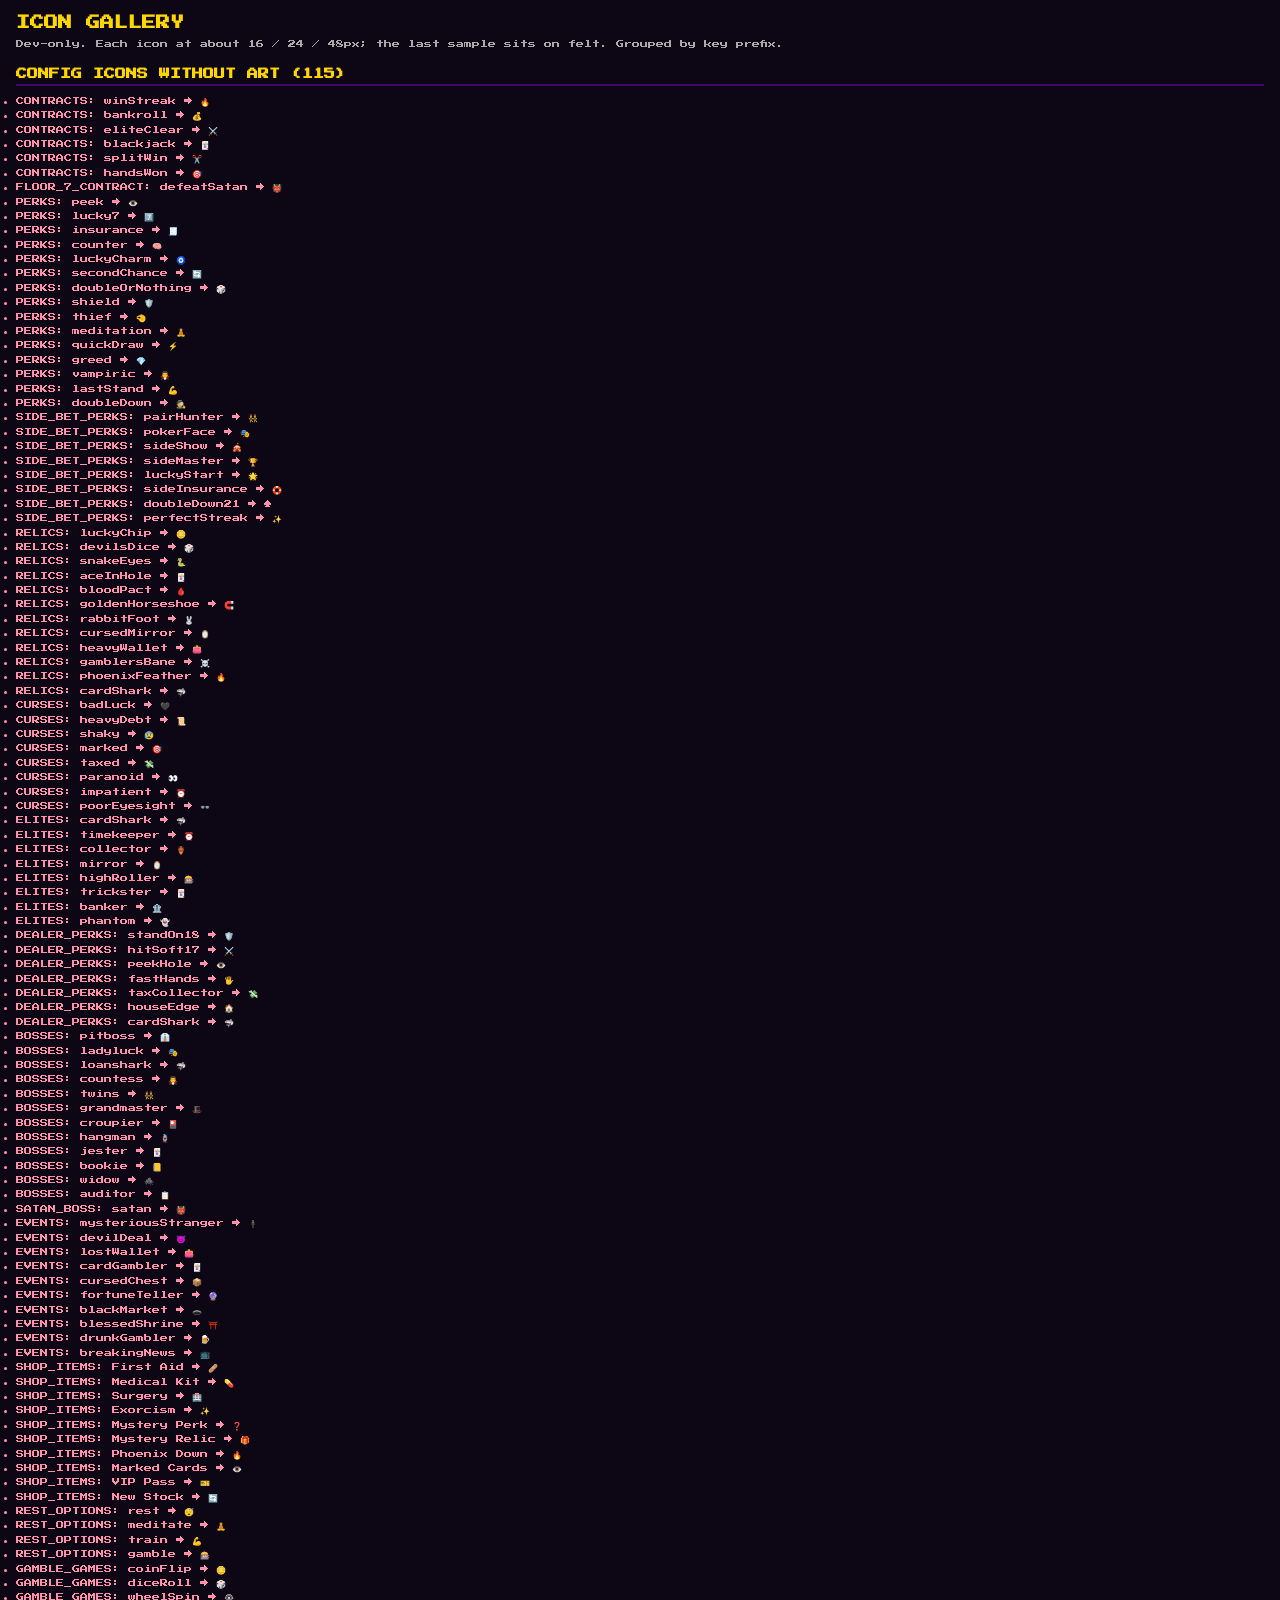
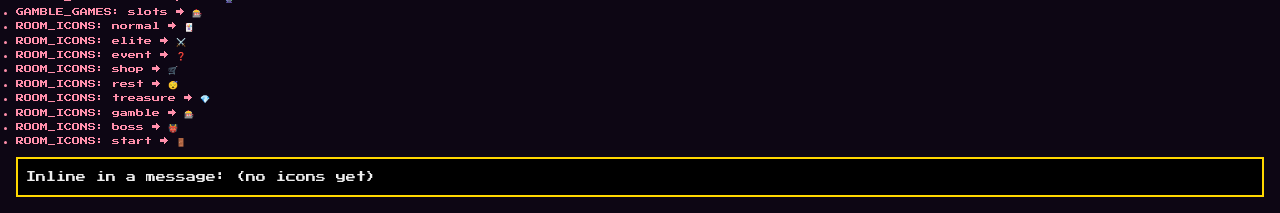
==== docs/icon-gallery.html @ 1958b857 "Pixel icons phase 0: IconSprites builder, icons.css, render sites - IconSprites (sprites.js): named-" ====
<!DOCTYPE html>
<html lang="en">
<head>
    <meta charset="UTF-8">
    <meta name="viewport" content="width=device-width, initial-scale=1.0">
    <title>Evil Casino - Icon Gallery (dev)</title>
    <link href="https://fonts.googleapis.com/css2?family=Press+Start+2P&display=swap" rel="stylesheet">
    <link rel="stylesheet" href="../style.css">
    <link rel="stylesheet" href="../icons.css">
    <style>
        /* Dev-only page: every IconSprites key at in-game sizes, plus config icons with no art */
        body { overflow: auto; height: auto; display: block; padding: 16px; background: #0d0614; color: #eee; font-family: 'Press Start 2P', monospace; }
        h1 { font-size: 14px; color: var(--gold); margin: 0 0 8px; }
        h2 { font-size: 11px; color: var(--gold); margin: 18px 0 8px; border-bottom: 2px solid #3c096c; padding-bottom: 4px; }
        .note { font-size: 8px; color: #aaa; line-height: 1.6; margin-bottom: 8px; }
        .grid { display: grid; grid-template-columns: repeat(auto-fill, minmax(150px, 1fr)); gap: 6px; }
        .cell { background: #1a0a2e; border: 2px solid #3c096c; padding: 6px; }
        .cell .sizes { display: flex; align-items: flex-end; gap: 8px; height: 52px; }
        .cell .felt { background: #1f6b35; padding: 2px 4px; }
        .cell .key { font-size: 6px; color: #bbb; margin-top: 6px; word-break: break-all; line-height: 1.4; }
        .cell .was { float: right; font-size: 12px; }
        .s16 { font-size: 13px; } .s24 { font-size: 19px; } .s48 { font-size: 38px; }
        .missing li { font-size: 8px; line-height: 1.8; color: #ff8fab; }
        .ok { font-size: 8px; color: #3ddc97; }
        .inline-demo { font-size: 10px; background: #000; padding: 8px; border: 2px solid var(--gold); margin-top: 8px; line-height: 2; }
    </style>
</head>
<body>
    <h1>ICON GALLERY</h1>
    <p class="note">Dev-only. Each icon at about 16 / 24 / 48px; the last sample sits on felt. Grouped by key prefix.</p>
    <div id="missing"></div>
    <div id="gallery"></div>

    <script src="../js/config.js"></script>
    <script src="../js/sprites.js"></script>
    <script>
        (function () {
            const groups = {};
            Object.keys(IconSprites.PARTS).forEach(key => {
                const prefix = key.split('-')[0];
                (groups[prefix] = groups[prefix] || []).push(key);
            });

            const gallery = document.getElementById('gallery');
            Object.keys(groups).forEach(prefix => {
                const h = document.createElement('h2');
                h.textContent = `${prefix.toUpperCase()} (${groups[prefix].length})`;
                gallery.appendChild(h);
                const grid = document.createElement('div');
                grid.className = 'grid';
                groups[prefix].forEach(key => {
                    const icon = IconSprites.html(key);
                    grid.insertAdjacentHTML('beforeend', `
                        <div class="cell">
                            <div class="sizes">
                                <span class="s16">${icon}</span>
                                <span class="s24">${icon}</span>
                                <span class="s48">${icon}</span>
                                <span class="s24 felt">${icon}</span>
                            </div>
                            <div class="key">${key}</div>
                        </div>`);
                });
                gallery.appendChild(grid);
            });

            const demo = document.createElement('div');
            demo.className = 'inline-demo';
            const sample = Object.keys(IconSprites.PARTS).slice(0, 6).map(k => IconSprites.html(k) + ' ' + k).join(' · ');
            demo.innerHTML = 'Inline in a message: ' + (sample || '(no icons yet)');
            gallery.appendChild(demo);

            // Config icons that have no art yet
            const tables = {
                CONTRACTS, FLOOR_7_CONTRACT: [FLOOR_7_CONTRACT], PERKS, SIDE_BET_PERKS, RELICS, CURSES, ELITES,
                DEALER_PERKS, BOSSES, SATAN_BOSS: [SATAN_BOSS], EVENTS, SHOP_ITEMS: Object.values(SHOP_ITEMS),
                REST_OPTIONS, GAMBLE_GAMES,
                ROOM_ICONS: Object.keys(ROOM_ICONS).map(k => ({ id: k, icon: ROOM_ICONS[k] }))
            };
            const missing = [];
            Object.keys(tables).forEach(t => tables[t].forEach(item => {
                if (!IconSprites.has(item.icon)) missing.push(`${t}: ${item.id || item.name} → ${item.icon}`);
            }));
            const box = document.getElementById('missing');
            box.innerHTML = missing.length
                ? `<h2>CONFIG ICONS WITHOUT ART (${missing.length})</h2><ul class="missing">${missing.map(m => `<li>${m}</li>`).join('')}</ul>`
                : `<p class="ok">Every config icon has art.</p>`;
        })();
    </script>
</body>
</html>
---- style.css ----
/* EVIL CASINO - The Most Fair Casino Ever */
/* Compact Single-Screen Layout - v20 */

* {
    margin: 0;
    padding: 0;
    box-sizing: border-box;
}

:root {
    --bg-dark: #1a0a2e;
    --bg-table: #0d4d0d;
    --bg-table-felt: #145214;
    --gold: #ffd700;
    --gold-dark: #b8860b;
    --red: #ff3333;
    --green: #33ff33;
    --white: #f0f0f0;
    --black: #0a0a0a;
    --purple: #6b2d6b;
    --pixel-shadow: 3px 3px 0px #000;

    /* Type scale (Press Start 2P is illegible below --fs-xs at stage scale) */
    --fs-xs: 0.5rem;
    --fs-sm: 0.6rem;
    --fs-md: 0.8rem;
    --fs-lg: 1.1rem;
    --fs-xl: 1.5rem;
    --fs-xxl: 2rem;

    /* State colors */
    --good: #33ff33;
    --bad: #ff3333;
    --warn: #ffaa00;

    /* Perk rarity */
    --rarity-common: #9a9a9a;
    --rarity-uncommon: #4a8cff;
    --rarity-rare: #b45cff;
    --rarity-legendary: #ffd700;

    /* Map room types */
    --room-normal: #3cb879;
    --room-elite: #ff5533;
    --room-event: #4ac8ff;
    --room-shop: #ffd700;
    --room-rest: #7cd67c;
    --room-treasure: #ff9de2;
    --room-gamble: #b45cff;
    --room-boss: #ff1a1a;
    --room-start: #9a9a9a;
}

html, body {
    height: 100%;
    overflow: hidden;
}

/* Scaling Wrapper for Proportional Resizing */
.game-scale-wrapper {
    width: 1200px;
    height: 800px;
    transform-origin: top center;
    position: absolute;
    left: 50%;
    top: 0;
    transform: translateX(-50%);
}

body {
    font-family: 'Press Start 2P', 'Courier New', monospace;
    background: var(--bg-dark);
    background-image: 
        linear-gradient(45deg, #1a0a2e 25%, transparent 25%),
        linear-gradient(-45deg, #1a0a2e 25%, transparent 25%),
        linear-gradient(45deg, transparent 75%, #2a1a3e 75%),
        linear-gradient(-45deg, transparent 75%, #2a1a3e 75%);
    background-size: 20px 20px;
    background-position: 0 0, 0 10px, 10px -10px, -10px 0px;
    color: var(--white);
    image-rendering: pixelated;
}

/* Scanlines effect */
.scanlines {
    position: fixed;
    top: 0;
    left: 0;
    width: 100%;
    height: 100%;
    pointer-events: none;
    background: repeating-linear-gradient(
        0deg,
        rgba(0, 0, 0, 0.1),
        rgba(0, 0, 0, 0.1) 1px,
        transparent 1px,
        transparent 2px
    );
    z-index: 1000;
}

.game-container {
    height: 800px;
    max-height: 800px;
    width: 900px;
    max-width: 900px;
    margin: 0 auto;
    padding: 6px 12px;
    display: flex;
    flex-direction: column;
    position: relative;
    box-sizing: border-box;
    overflow: hidden;
}

@keyframes flashy {
    from { filter: brightness(1); }
    to { filter: brightness(1.3); }
}

/* ===== RUN STATUS BAR (floor · contract · money · bet · perks) ===== */
.run-status-bar {
    display: flex;
    align-items: stretch;
    gap: 6px;
    margin-bottom: 6px;
    flex-shrink: 0;
    min-height: 52px;
}

.status-cell {
    background: #000;
    border: 2px solid var(--gold);
    box-shadow: 2px 2px 0px #000;
    padding: 5px 10px;
    display: flex;
    flex-direction: column;
    justify-content: center;
    gap: 5px;
    min-width: 0;
}

.status-label {
    font-size: var(--fs-xs);
    color: #888;
    letter-spacing: 1px;
}

.status-value {
    font-size: var(--fs-xl);
    color: var(--gold);
    text-shadow: 2px 2px 0px var(--black);
    line-height: 1;
}

.status-of {
    font-size: var(--fs-sm);
    color: #888;
    text-shadow: none;
}

.status-contract {
    flex: 1;
    border-color: var(--purple);
    transition: border-color 0.3s ease, box-shadow 0.3s ease;
}

.status-contract.complete {
    border-color: var(--good);
    box-shadow: 2px 2px 0px #000, 0 0 10px rgba(51, 255, 51, 0.35);
}

.status-contract.failed {
    border-color: var(--bad);
    box-shadow: 2px 2px 0px #000, 0 0 10px rgba(255, 51, 51, 0.35);
}

.status-contract-name {
    font-size: var(--fs-sm);
    color: var(--white);
    white-space: nowrap;
    overflow: hidden;
    text-overflow: ellipsis;
    cursor: help;
}

.contract-progress {
    display: flex;
    align-items: center;
    gap: 8px;
    font-size: var(--fs-xs);
    min-height: 10px;
}

.contract-pips {
    display: flex;
    gap: 3px;
}

.contract-pip {
    width: 12px;
    height: 10px;
    background: #222;
    border: 1px solid #555;
}

.contract-pip.filled {
    background: var(--gold);
    border-color: #fff3a0;
    box-shadow: 0 0 4px rgba(255, 215, 0, 0.6);
}

.status-contract.complete .contract-pip.filled,
.status-contract.complete .contract-bar-fill {
    background: var(--good);
}

.contract-bar {
    width: 120px;
    height: 10px;
    background: #222;
    border: 1px solid #555;
    position: relative;
}

.contract-bar-fill {
    position: absolute;
    inset: 0 auto 0 0;
    background: var(--gold);
    transition: width 0.3s ease;
}

.contract-count {
    color: var(--gold);
}

.status-contract.complete .contract-count { color: var(--good); }
.status-contract.failed .contract-count { color: var(--bad); }

.contract-extra {
    color: #ff8888;
}

.status-money {
    min-width: 170px;
    border-color: var(--green);
}

.status-bet {
    min-width: 90px;
}

.money-amount {
    font-size: var(--fs-xl);
    color: var(--green);
    text-shadow: 2px 2px 0px var(--black);
    line-height: 1;
}

.money-amount.losing {
    color: var(--red);
    animation: shake 0.3s infinite;
}

.bet-amount {
    font-size: var(--fs-lg);
    color: var(--gold);
    text-shadow: 1px 1px 0px var(--black);
    line-height: 1;
}

.status-perks {
    width: 210px;
    flex-shrink: 0;
    border-color: #4a3a6a;
}

.status-perks .active-upgrades {
    gap: 4px;
}

.perks-empty {
    font-size: var(--fs-xs);
    color: #666;
}

@keyframes shake {
    0%, 100% { transform: translateX(0); }
    25% { transform: translateX(-3px); }
    75% { transform: translateX(3px); }
}

/* Table - Flex grow to fill space */
.table {
    background: var(--bg-table);
    border: 3px solid #8b4513;
    border-radius: 10px;
    padding: 6px 10px;
    box-shadow: 
        2px 2px 0px #000,
        inset 0 0 20px rgba(0, 0, 0, 0.5);
    background-image: 
        radial-gradient(ellipse at center, var(--bg-table-felt) 0%, var(--bg-table) 100%);
    flex: 1;
    display: flex;
    flex-direction: column;
    min-height: 0;
    position: relative;
    overflow: hidden;
}

/* Deck Pile */
.deck-area {
    position: absolute;
    right: 8px;
    top: 50%;
    transform: translateY(-50%);
    display: flex;
    flex-direction: column;
    align-items: center;
    z-index: 10;
}

.deck-pile {
    width: 50px;
    height: 70px;
    position: relative;
}

.deck-card {
    position: absolute;
    width: 44px;
    height: 62px;
    background: linear-gradient(135deg, #8b0000 0%, #4a0000 100%);
    border: 2px solid #222;
    border-radius: 4px;
    box-shadow: 1px 1px 3px rgba(0,0,0,0.5);
}

.deck-card::before {
    content: '💀';
    position: absolute;
    top: 50%;
    left: 50%;
    transform: translate(-50%, -50%);
    font-size: 14px;
    opacity: 0.7;
}

.deck-card::after {
    content: '';
    position: absolute;
    inset: 4px;
    border: 1px solid rgba(255,215,0,0.3);
    border-radius: 3px;
}

.deck-count {
    font-size: 12px;
    color: var(--gold);
    text-shadow: 1px 1px 0px #000;
    margin-top: 3px;
    font-weight: bold;
}

.deck-label {
    font-size: 6px;
    color: #aaa;
    text-transform: uppercase;
    letter-spacing: 1px;
}

/* Shuffle animation */
.deck-area.shuffling .deck-pile {
    animation: shake 0.5s ease-in-out infinite;
}

.deck-area.shuffling .deck-count {
    color: #ff6600;
    animation: pulse 0.3s ease-in-out infinite alternate;
}

@keyframes shake {
    0%, 100% { transform: translateX(0) rotate(0deg); }
    25% { transform: translateX(-5px) rotate(-5deg); }
    75% { transform: translateX(5px) rotate(5deg); }
}

@keyframes pulse {
    from { transform: scale(1); }
    to { transform: scale(1.2); }
}

/* Shuffle overlay message */
.shuffle-overlay {
    position: absolute;
    top: 0;
    left: 0;
    width: 1200px;
    height: 800px;
    background: rgba(0,0,0,0.8);
    display: flex;
    justify-content: center;
    align-items: center;
    z-index: 999;
}

.shuffle-message {
    background: linear-gradient(135deg, #8b0000, #4a0000);
    border: 4px solid var(--gold);
    padding: 30px 50px;
    text-align: center;
    animation: shuffleIn 0.3s ease-out;
}

.shuffle-message h2 {
    color: var(--gold);
    font-size: 24px;
    margin-bottom: 15px;
    text-shadow: var(--pixel-shadow);
}

.shuffle-message p {
    color: #fff;
    font-size: 12px;
}

@keyframes shuffleIn {
    from { transform: scale(0) rotate(-180deg); opacity: 0; }
    to { transform: scale(1) rotate(0deg); opacity: 1; }
}

.dealer-section, .player-section {
    flex: 1;
    display: flex;
    flex-direction: column;
    min-height: 0;
}

/* Give betting UI the felt space while the hand is empty */
.player-section:has(.betting-controls:not(.hidden)) > .hand,
.player-section:has(.betting-controls:not(.hidden)) > .score {
    display: none;
}

.section-header {
    display: flex;
    align-items: center;
    gap: 8px;
    font-size: var(--fs-sm);
    padding: 4px 8px;
    background: rgba(0, 0, 0, 0.3);
    border: 1px solid rgba(255, 255, 255, 0.2);
}

/* Make dealer icon larger on the game table */
.section-header .satan-container {
    width: 50px;
    height: 50px;
    transform: scale(1.4);
}

.section-header .loser-container {
    width: 45px;
    height: 45px;
    transform: scale(1.3);
}

.avatar {
    font-size: var(--fs-lg);
}

/* SATAN - THE DEALER */
.satan-container {
    position: relative;
    width: 35px;
    height: 35px;
    display: flex;
    align-items: center;
    justify-content: center;
}

.satan {
    position: relative;
    width: 28px;
    height: 32px;
    z-index: 2;
}

/* Horns */
.horns {
    position: absolute;
    top: -5px;
    left: 0;
    right: 0;
    display: flex;
    justify-content: space-between;
    padding: 0 2px;
}

.horn {
    width: 5px;
    height: 10px;
    background: linear-gradient(180deg, #4a0000 0%, #8b0000 50%, #cc0000 100%);
    clip-path: polygon(50% 0%, 0% 100%, 100% 100%);
    animation: hornGlow 2s ease-in-out infinite;
}

.horn.left {
    transform: rotate(-15deg);
}

.horn.right {
    transform: rotate(15deg);
}

@keyframes hornGlow {
    0%, 100% { filter: brightness(1); }
    50% { filter: brightness(1.5) drop-shadow(0 0 3px #ff0000); }
}

/* Satan's Head */
.satan-head {
    width: 24px;
    height: 22px;
    background: linear-gradient(180deg, #8b0000 0%, #cc0000 50%, #8b0000 100%);
    border-radius: 6px 6px 8px 8px;
    position: relative;
    margin: 4px auto 0;
    box-shadow: 
        inset 0 1px 2px rgba(255, 100, 100, 0.3),
        0 1px 2px rgba(0, 0, 0, 0.5);
    border: 1px solid #4a0000;
}

/* Eyes */
.satan-eyes {
    display: flex;
    justify-content: space-around;
    padding: 4px 2px 0;
}

.eye {
    width: 7px;
    height: 5px;
    background: #ffff00;
    border-radius: 1px;
    position: relative;
    box-shadow: 
        0 0 4px #ffff00,
        0 0 6px #ff6600;
    animation: evilEyes 3s ease-in-out infinite;
}

.eye.left {
    transform: skewY(-5deg);
}

.eye.right {
    transform: skewY(5deg);
}

.pupil {
    position: absolute;
    width: 3px;
    height: 4px;
    background: #000;
    border-radius: 1px;
    top: 0;
    left: 50%;
    transform: translateX(-50%);
    animation: evilLook 4s ease-in-out infinite;
}

@keyframes evilEyes {
    0%, 90%, 100% { transform: scaleY(1); }
    95% { transform: scaleY(0.1); }
}

@keyframes evilLook {
    0%, 100% { left: 50%; }
    25% { left: 30%; }
    75% { left: 70%; }
}

/* Nose */
.satan-nose {
    width: 4px;
    height: 3px;
    background: #6b0000;
    margin: 1px auto;
    clip-path: polygon(50% 100%, 0% 0%, 100% 0%);
}

/* Mouth */
.satan-mouth {
    width: 14px;
    height: 5px;
    background: #2a0000;
    margin: 0 auto;
    border-radius: 0 0 6px 6px;
    position: relative;
    border: 1px solid #000;
    animation: evilSmile 2s ease-in-out infinite;
}

@keyframes evilSmile {
    0%, 100% { width: 14px; }
    50% { width: 16px; }
}

/* Fangs */
.fang {
    position: absolute;
    width: 3px;
    height: 4px;
    background: #fff;
    top: 0;
    clip-path: polygon(50% 100%, 0% 0%, 100% 0%);
}

.fang.left {
    left: 1px;
}

.fang.right {
    right: 1px;
}

/* Goatee */
.goatee {
    width: 5px;
    height: 6px;
    background: linear-gradient(180deg, #2a0000, #000);
    margin: -1px auto 0;
    clip-path: polygon(50% 100%, 0% 0%, 100% 0%);
}

/* Flames behind Satan - hidden for compact view */
.flames {
    display: none;
}

.flame {
    width: 5px;
    height: 12px;
    background: linear-gradient(180deg, #ff0000 0%, #ff6600 40%, #ffcc00 80%, #fff 100%);
    border-radius: 50% 50% 50% 50% / 60% 60% 40% 40%;
    animation: flicker 0.3s ease-in-out infinite alternate;
    opacity: 0.8;
}

.flame.f1 {
    height: 10px;
    animation-delay: 0s;
}

.flame.f2 {
    height: 14px;
    animation-delay: 0.1s;
}

.flame.f3 {
    height: 8px;
    animation-delay: 0.2s;
}

@keyframes flicker {
    0% { transform: scaleY(1) scaleX(1); opacity: 0.8; }
    100% { transform: scaleY(1.2) scaleX(0.8); opacity: 1; }
}

/* Dealer title styling */
.dealer-title {
    font-size: var(--fs-sm);
    color: #ff3333;
    text-shadow: 1px 1px 0 #000;
    line-height: 1.3;
}

.satan-subtitle {
    font-size: var(--fs-xs);
    color: #ff6600;
    animation: subtitlePulse 1s ease-in-out infinite;
}

@keyframes subtitlePulse {
    0%, 100% { opacity: 1; }
    50% { opacity: 0.6; }
}

/* THE LOSER - THE PLAYER */
.loser-container {
    position: relative;
    width: 35px;
    height: 35px;
    display: flex;
    align-items: center;
    justify-content: center;
    overflow: hidden;
}

.loser {
    position: relative;
    width: 28px;
    height: 30px;
    z-index: 2;
    transform: scale(0.85);
    transform-origin: center center;
}

/* Pathetic balding hair */
.loser-hair {
    position: absolute;
    top: 0;
    left: 4px;
    right: 4px;
    height: 10px;
    display: flex;
    justify-content: space-around;
}

.hair-strand {
    width: 4px;
    height: 8px;
    background: #3d2914;
    border-radius: 2px 2px 0 0;
    transform-origin: bottom;
}

.hair-strand.s1 {
    transform: rotate(-20deg);
    height: 6px;
}

.hair-strand.s2 {
    height: 10px;
    transform: rotate(5deg);
}

.hair-strand.s3 {
    transform: rotate(25deg);
    height: 5px;
}

.bald-spot {
    position: absolute;
    width: 14px;
    height: 8px;
    background: #d4a574;
    border-radius: 50%;
    top: 2px;
    left: 50%;
    transform: translateX(-50%);
    box-shadow: inset 0 2px 4px rgba(0,0,0,0.2);
}

/* Sickly pale head */
.loser-head {
    width: 30px;
    height: 28px;
    background: linear-gradient(180deg, #e8d4b8 0%, #d4bc9a 40%, #c9ae8a 100%);
    border-radius: 8px 8px 10px 10px;
    position: relative;
    margin: 4px auto 0;
    box-shadow: 
        inset 0 1px 2px rgba(255, 255, 255, 0.3),
        0 1px 2px rgba(0, 0, 0, 0.3);
    border: 1px solid #a08060;
}

/* Green tinge of sickness */
.loser-head::before {
    content: '';
    position: absolute;
    top: 0;
    left: 0;
    right: 0;
    bottom: 0;
    background: rgba(100, 140, 100, 0.15);
    border-radius: inherit;
    animation: sicknessWave 3s ease-in-out infinite;
}

@keyframes sicknessWave {
    0%, 100% { opacity: 0.1; }
    50% { opacity: 0.25; }
}

/* Sweat drops */
.sweat-drops {
    position: absolute;
    top: -2px;
    left: 0;
    right: 0;
}

.sweat {
    position: absolute;
    width: 4px;
    height: 6px;
    background: linear-gradient(180deg, rgba(150,200,255,0.8), rgba(100,150,255,0.4));
    border-radius: 50% 50% 50% 50% / 30% 30% 70% 70%;
    animation: sweatDrip 2s ease-in infinite;
}

.sweat.s1 {
    left: 4px;
    animation-delay: 0s;
}

.sweat.s2 {
    left: 50%;
    animation-delay: 0.7s;
}

.sweat.s3 {
    right: 4px;
    animation-delay: 1.4s;
}

@keyframes sweatDrip {
    0% { top: 0; opacity: 1; }
    100% { top: 40px; opacity: 0; }
}

/* Sunken tired eyes */
.loser-eyes {
    display: flex;
    justify-content: space-around;
    padding: 8px 4px 0;
    position: relative;
}

.eye-bag {
    position: absolute;
    width: 12px;
    height: 6px;
    background: rgba(80, 60, 80, 0.4);
    border-radius: 0 0 50% 50%;
    top: 14px;
}

.eye-bag.left {
    left: 5px;
}

.eye-bag.right {
    right: 5px;
}

.loser-eye {
    width: 10px;
    height: 7px;
    background: #fff;
    border-radius: 50%;
    position: relative;
    border: 1px solid #666;
    overflow: hidden;
    box-shadow: inset 0 1px 3px rgba(255,0,0,0.3);
}

/* Tired droopy eyelid */
.tired-lid {
    position: absolute;
    top: 0;
    left: 0;
    right: 0;
    height: 40%;
    background: #d4bc9a;
    border-radius: 50% 50% 0 0;
    z-index: 2;
    animation: tiredBlink 4s ease-in-out infinite;
}

@keyframes tiredBlink {
    0%, 85%, 100% { height: 40%; }
    90% { height: 90%; }
}

.loser-pupil {
    position: absolute;
    width: 5px;
    height: 5px;
    background: radial-gradient(circle at 30% 30%, #666, #222);
    border-radius: 50%;
    bottom: 1px;
    left: 50%;
    transform: translateX(-50%);
    animation: nervousLook 2s ease-in-out infinite;
}

@keyframes nervousLook {
    0%, 100% { transform: translateX(-50%); }
    25% { transform: translateX(-80%); }
    75% { transform: translateX(-20%); }
}

/* Crooked red nose */
.loser-nose {
    width: 8px;
    height: 8px;
    background: linear-gradient(135deg, #d4a088, #c08070);
    margin: 1px auto;
    border-radius: 50%;
    transform: rotate(5deg) translateX(1px);
    box-shadow: inset -1px -1px 2px rgba(0,0,0,0.2);
}

/* Sad frowning mouth */
.loser-mouth {
    width: 14px;
    height: 6px;
    border: 2px solid #8b5a5a;
    border-top: none;
    border-radius: 0 0 12px 12px;
    margin: 2px auto 0;
    position: relative;
    background: #5a3030;
    animation: quiver 0.5s ease-in-out infinite;
}

@keyframes quiver {
    0%, 100% { transform: scaleX(1); }
    50% { transform: scaleX(0.95); }
}

.missing-tooth {
    position: absolute;
    width: 3px;
    height: 3px;
    background: #5a3030;
    top: 0;
    left: 4px;
}

/* Tears streaming down */
.tear {
    position: absolute;
    width: 4px;
    height: 8px;
    background: linear-gradient(180deg, rgba(100,150,255,0.8), rgba(100,150,255,0.2));
    border-radius: 50% 50% 50% 50% / 30% 30% 70% 70%;
    animation: crying 1.5s ease-in infinite;
}

.tear.left {
    left: 6px;
    top: 16px;
    animation-delay: 0s;
}

.tear.right {
    right: 6px;
    top: 16px;
    animation-delay: 0.75s;
}

@keyframes crying {
    0% { top: 16px; opacity: 1; height: 8px; }
    100% { top: 38px; opacity: 0; height: 4px; }
}

/* Patchy stubble */
.stubble {
    position: absolute;
    bottom: 2px;
    left: 6px;
    right: 6px;
    height: 8px;
    background-image: radial-gradient(circle, #5a4030 1px, transparent 1px);
    background-size: 3px 3px;
    opacity: 0.4;
}

/* Sad fat neck */
.loser-neck {
    width: 20px;
    height: 8px;
    background: linear-gradient(180deg, #d4bc9a, #c9ae8a);
    margin: -2px auto 0;
    border-radius: 0 0 4px 4px;
    position: relative;
}

.neck-fat {
    position: absolute;
    width: 24px;
    height: 4px;
    background: #c4a888;
    bottom: 0;
    left: 50%;
    transform: translateX(-50%);
    border-radius: 0 0 8px 8px;
}

/* Stink lines */
.stink-lines {
    position: absolute;
    right: -8px;
    top: 10px;
    display: flex;
    flex-direction: column;
    gap: 4px;
    z-index: 1;
}

.stink {
    font-size: 10px;
    color: #7a8a5a;
    opacity: 0;
    animation: stinkFloat 2s ease-in-out infinite;
}

.stink.s1 {
    animation-delay: 0s;
}

.stink.s2 {
    animation-delay: 1s;
}

@keyframes stinkFloat {
    0% { opacity: 0; transform: translateX(0) translateY(0); }
    50% { opacity: 0.7; }
    100% { opacity: 0; transform: translateX(8px) translateY(-10px); }
}

/* Player title styling */
.player-title {
    font-size: var(--fs-sm);
    color: #88aa88;
    text-shadow: 1px 1px 0 #000;
    line-height: 1.3;
}

.loser-subtitle {
    font-size: var(--fs-xs);
    color: #6a8a6a;
    animation: loserPulse 2s ease-in-out infinite;
}

@keyframes loserPulse {
    0%, 100% { opacity: 0.8; }
    50% { opacity: 0.4; }
}

.hand {
    display: flex;
    gap: 4px;
    min-height: 60px;
    justify-content: center;
    align-items: center;
    flex-wrap: wrap;
    padding: 3px;
    flex: 1;
}

.score {
    text-align: center;
    font-size: var(--fs-md);
    padding: 2px;
    color: var(--gold);
    text-shadow: 1px 1px 0px var(--black);
}

.bust-probability {
    text-align: center;
    font-size: var(--fs-sm);
    padding: 4px 8px;
    margin-top: 4px;
    color: #fff;
    background: linear-gradient(180deg, #8B0000 0%, #4a0000 100%);
    border: 2px solid #ff4444;
    border-radius: 4px;
    font-family: 'Press Start 2P', monospace;
    text-shadow: 1px 1px 0px var(--black);
    animation: pulse-warning 1.5s ease-in-out infinite;
}

.bust-probability.low-risk {
    background: linear-gradient(180deg, #006400 0%, #003300 100%);
    border-color: #44ff44;
}

.bust-probability.medium-risk {
    background: linear-gradient(180deg, #8B8B00 0%, #4a4a00 100%);
    border-color: #ffff44;
}

.bust-probability.high-risk {
    background: linear-gradient(180deg, #8B0000 0%, #4a0000 100%);
    border-color: #ff4444;
}

@keyframes pulse-warning {
    0%, 100% { opacity: 1; }
    50% { opacity: 0.7; }
}

/* Cards - Compact */
.card {
    width: 48px;
    height: 70px;
    background: #fff;
    border: 2px solid #333;
    border-radius: 4px;
    display: flex;
    flex-direction: column;
    justify-content: space-between;
    padding: 2px;
    font-size: var(--fs-sm);
    box-shadow: 2px 2px 0px rgba(0, 0, 0, 0.5);
    transition: transform 0.2s;
    image-rendering: pixelated;
    position: relative;
    flex-shrink: 0;
}

.card:hover {
    transform: translateY(-2px);
}

.card.red {
    color: #cc0000;
}

.card.black {
    color: #000;
}

.card.face-down {
    background: linear-gradient(45deg, #4a0080 25%, #6a0dad 25%, #6a0dad 50%, #4a0080 50%, #4a0080 75%, #6a0dad 75%);
    background-size: 8px 8px;
    border: 2px solid #ffd700;
}

.card.face-down::after {
    content: '?';
    position: absolute;
    top: 50%;
    left: 50%;
    transform: translate(-50%, -50%);
    font-size: var(--fs-lg);
    color: var(--gold);
    text-shadow: 1px 1px 0px #000;
}

.card-corner {
    font-size: var(--fs-xs);
    font-weight: bold;
    line-height: 1;
}

.card-corner.bottom {
    align-self: flex-end;
    transform: rotate(180deg);
}

.card-center {
    font-size: var(--fs-lg);
    text-align: center;
    flex-grow: 1;
    display: flex;
    align-items: center;
    justify-content: center;
}

/* Poor Eyesight curse: suits (and their colour) are hidden; rank stays */
.curse-hidden-suits .card .card-suit {
    display: none;
}
.curse-hidden-suits .card.red,
.curse-hidden-suits .card.black {
    color: #333;
}
.curse-hidden-suits .card:not(.face-down) .card-center::before {
    content: '?';
    opacity: 0.35;
}
/* Burned card shows its rank in the centre; don't add a ? there */
.curse-hidden-suits .burn-card-temp .card-center::before {
    content: none;
}

.card.dealing {
    animation: dealCard 0.3s ease-out;
}

@keyframes dealCard {
    from {
        transform: translateY(-100px) rotate(180deg);
        opacity: 0;
    }
    to {
        transform: translateY(0) rotate(0);
        opacity: 1;
    }
}

/* Message Area - Compact */
.message-area {
    text-align: center;
    padding: 4px 6px;
    margin: 3px 0;
    font-size: var(--fs-sm);
    background: rgba(0, 0, 0, 0.5);
    border: 1px dashed var(--gold);
    min-height: 32px;
    display: flex;
    align-items: center;
    justify-content: center;
}

.message-area.win {
    border-color: var(--green);
    color: var(--green);
    animation: winPulse 0.5s infinite alternate;
}

.message-area.lose {
    border-color: var(--red);
    color: var(--red);
}

@keyframes winPulse {
    from { box-shadow: 0 0 5px var(--green); }
    to { box-shadow: 0 0 15px var(--green); }
}

/* Controls - Compact */
.controls {
    margin-top: 8px;
}

/* On-felt betting UI (chips + bet boxes live in player section) */
.betting-controls {
    display: flex;
    flex-direction: column;
    align-items: center;
    justify-content: center;
    gap: 10px;
    flex: 1;
    min-height: 0;
    width: 100%;
    padding: 6px 8px 4px;
    z-index: 5;
}

/* Container for side bets - horizontal layout */
.side-bets-and-rebet-container {
    display: flex;
    align-items: center;
    gap: 10px;
    margin-bottom: 6px;
}

.side-bets-total {
    font-size: var(--fs-sm);
    color: var(--gold);
    padding: 4px 8px;
    background: rgba(0, 0, 0, 0.3);
    border-radius: 4px;
    white-space: nowrap;
}

/* Side Bets Section */
/* Side Bets + Rebet Combined Row */
.side-rebet-row {
    display: flex;
    gap: 10px;
    justify-content: center;
    align-items: stretch;
    margin-bottom: 8px;
}

.rebet-section {
    display: flex;
    align-items: center;
}

.rebet-section.hidden {
    display: none;
}

.rebet-btn {
    font-family: 'Press Start 2P', monospace;
    font-size: var(--fs-md);
    padding: 16px 28px;
    background: linear-gradient(180deg, #228822 0%, #115511 100%);
    color: var(--gold);
    border: 4px solid var(--gold);
    cursor: pointer;
    box-shadow: 4px 4px 0px #000;
    transition: all 0.2s ease;
    line-height: 1.3;
    white-space: nowrap;
    min-height: 55px;
    display: flex;
    align-items: center;
    justify-content: center;
    gap: 8px;
}

.rebet-btn:hover {
    background: linear-gradient(180deg, #33aa33 0%, #227722 100%);
    transform: translate(-1px, -1px);
    box-shadow: 3px 3px 0px #000;
}

.rebet-amount {
    font-size: var(--fs-sm);
    color: #66ff66;
}

.rebet-amount {
    font-size: var(--fs-md);
    color: #66ff66;
}

.side-bets-section {
    display: flex;
    gap: 6px;
    align-items: center;
    background: rgba(26, 0, 51, 0.8);
    border: 1px solid #6633cc;
    border-radius: 4px;
    padding: 6px 10px;
    flex: 1;
}

.side-bet-option {
    background: rgba(0, 0, 0, 0.3);
    border: 1px solid #444;
    border-radius: 4px;
    padding: 4px 8px;
    flex: 1;
}

.side-bet-label {
    display: flex;
    justify-content: center;
    align-items: center;
    gap: 4px;
    margin-bottom: 3px;
    font-size: var(--fs-xs);
}

.side-bet-name {
    color: #fff;
}

.side-bet-info {
    color: #888;
    cursor: help;
    font-size: var(--fs-sm);
}

.side-bet-info:hover {
    color: var(--gold);
}

.side-bet-buttons {
    display: flex;
    gap: 2px;
    justify-content: center;
}

.side-bet-btn {
    font-family: 'Press Start 2P', cursive;
    font-size: var(--fs-xs);
    padding: 4px 5px;
    background: #333;
    border: 1px solid #555;
    color: #888;
    cursor: pointer;
    transition: all 0.2s ease;
    border-radius: 3px;
}

.side-bet-btn:hover {
    background: #444;
    border-color: #666;
    color: #fff;
}

.side-bet-btn.active {
    background: linear-gradient(180deg, #cc9900 0%, #996600 100%);
    border-color: var(--gold);
    color: #000;
    box-shadow: 0 0 8px rgba(255, 215, 0, 0.4);
}

.side-bet-btn[data-amount="0"].active {
    background: #333;
    border-color: #666;
    color: #888;
    box-shadow: none;
}

.side-bets-total {
    text-align: center;
    margin-top: 5px;
    font-size: var(--fs-sm);
    color: #aaa;
}

.side-bets-total span {
    color: var(--gold);
}

/* Side Bet Result Popup */
.side-bet-result {
    position: fixed;
    top: 50%;
    left: 50%;
    transform: translate(-50%, -50%);
    background: rgba(0, 0, 0, 0.95);
    border: 3px solid var(--gold);
    border-radius: 10px;
    padding: 20px 30px;
    z-index: 1000;
    text-align: center;
    animation: sideBetPop 0.5s ease-out;
}

.side-bet-result.win {
    border-color: #00ff00;
    box-shadow: 0 0 30px rgba(0, 255, 0, 0.5);
}

.side-bet-result.lose {
    border-color: #ff4444;
    box-shadow: 0 0 30px rgba(255, 0, 0, 0.3);
}

.side-bet-result-title {
    font-size: var(--fs-lg);
    margin-bottom: 10px;
}

.side-bet-result-detail {
    font-size: var(--fs-md);
    color: #aaa;
    margin-bottom: 5px;
}

.side-bet-result-payout {
    font-size: var(--fs-lg);
    color: var(--gold);
}

@keyframes sideBetPop {
    0% { transform: translate(-50%, -50%) scale(0); opacity: 0; }
    50% { transform: translate(-50%, -50%) scale(1.1); }
    100% { transform: translate(-50%, -50%) scale(1); opacity: 1; }
}

.side-bets-total {
    font-size: var(--fs-sm);
    color: #aa88ff;
    background: rgba(0, 0, 0, 0.3);
    padding: 8px 10px;
    border-radius: 4px;
    border: 1px solid #444;
}

.bet-buttons {
    display: flex;
    gap: 4px;
    justify-content: stretch;
    margin-bottom: 6px;
}

.bet-btn {
    font-family: 'Press Start 2P', monospace;
    font-size: var(--fs-sm);
    padding: 8px 4px;
    background: linear-gradient(180deg, #444 0%, #222 100%);
    color: var(--gold);
    border: 2px solid var(--gold);
    cursor: pointer;
    box-shadow: 2px 2px 0px #000;
    transition: all 0.1s;
    flex: 1;
    text-align: center;
}

.bet-btn:hover {
    background: linear-gradient(180deg, #555 0%, #333 100%);
    transform: translate(-1px, -1px);
    box-shadow: 3px 3px 0px #000;
}

.bet-btn:active {
    transform: translate(1px, 1px);
    box-shadow: 1px 1px 0px #000;
}

.bet-btn.all-in {
    background: linear-gradient(180deg, #8b0000 0%, #4a0000 100%);
    border-color: var(--red);
    color: var(--white);
    animation: pulse 1s infinite;
}

@keyframes pulse {
    50% { box-shadow: 2px 2px 0px #000, 0 0 10px rgba(255, 0, 0, 0.4); }
}

.bet-btn.selected {
    background: linear-gradient(180deg, var(--gold) 0%, var(--gold-dark) 100%);
    color: var(--black);
}

.current-bet {
    text-align: center;
    font-size: var(--fs-sm);
    margin-top: 8px;
    display: flex;
    align-items: center;
    justify-content: center;
    gap: 12px;
}

#current-bet {
    color: var(--gold);
    font-size: var(--fs-md);
}

.deal-btn {
    font-family: 'Press Start 2P', monospace;
    font-size: var(--fs-sm);
    padding: 10px 25px;
    background: linear-gradient(180deg, var(--green) 0%, #009900 100%);
    color: var(--black);
    border: 2px solid #fff;
    cursor: pointer;
    box-shadow: 2px 2px 0px #000;
}

.deal-btn:disabled {
    background: #444;
    color: #888;
    border-color: #666;
    cursor: not-allowed;
}

.deal-btn:not(:disabled):hover {
    transform: scale(1.03);
}

/* ===== CHIP-BASED BETTING SYSTEM ===== */

.bet-areas-row {
    display: flex;
    gap: 10px;
    justify-content: center;
    align-items: stretch;
    width: 100%;
    max-width: 520px;
}

/* Individual Bet Area */
.bet-area {
    display: flex;
    flex-direction: column;
    align-items: center;
    justify-content: space-between;
    padding: 8px 10px 22px;
    border-radius: 8px;
    cursor: pointer;
    transition: all 0.2s ease;
    position: relative;
    min-height: 78px;
}

.bet-area:hover {
    transform: scale(1.04);
}

.bet-area.active {
    box-shadow: 0 0 16px rgba(255, 215, 0, 0.6);
}

/* Main Bet Area - Larger */
.main-bet-area {
    background: linear-gradient(180deg, rgba(139, 69, 19, 0.85) 0%, rgba(101, 67, 33, 0.95) 100%);
    border: 3px solid #ffd700;
    min-width: 120px;
    width: 140px;
    min-height: 96px;
    padding: 10px 14px 24px;
}

.main-bet-area:hover {
    border-color: #fff;
    box-shadow: 0 0 12px rgba(255, 215, 0, 0.5);
}

/* Side Bet Areas */
.side-bet-area {
    background: linear-gradient(180deg, rgba(75, 0, 130, 0.75) 0%, rgba(48, 0, 84, 0.85) 100%);
    border: 2px solid #9966cc;
    min-width: 100px;
    width: 115px;
    padding: 8px 10px 22px;
}

.side-bet-area:hover {
    border-color: #cc99ff;
    box-shadow: 0 0 10px rgba(153, 102, 255, 0.5);
}

.side-bet-area .bet-area-label {
    font-size: var(--fs-xs);
    line-height: 1.35;
    text-align: center;
}

.side-bet-area .bet-area-payout {
    font-size: var(--fs-xs);
    white-space: nowrap;
}

.bet-area-label {
    font-family: 'Press Start 2P', monospace;
    font-size: var(--fs-sm);
    color: #fff;
    text-align: center;
    margin-bottom: 4px;
    text-shadow: 1px 1px 2px #000;
}

.bet-area-payout {
    font-size: var(--fs-xs);
    color: #aaa;
    margin-bottom: 6px;
}

.bet-area-total {
    font-family: 'Press Start 2P', monospace;
    font-size: var(--fs-sm);
    color: #ffd700;
    position: absolute;
    bottom: 6px;
    left: 50%;
    transform: translateX(-50%);
    text-shadow: 1px 1px 2px #000;
}

.chip-stack {
    position: relative;
    min-height: 28px;
    min-width: 36px;
    display: flex;
    justify-content: center;
    align-items: flex-end;
}

.main-bet-area .chip-stack {
    min-height: 34px;
    min-width: 42px;
}

.chip-in-stack {
    position: absolute;
    width: 34px;
    height: 34px;
    border-radius: 50%;
    display: flex;
    align-items: center;
    justify-content: center;
    font-family: 'Press Start 2P', monospace;
    font-size: var(--fs-xs);
    color: #fff;
    text-shadow: 1px 1px 1px #000;
    border: 2px dashed rgba(255, 255, 255, 0.4);
    box-shadow: 
        0 2px 4px rgba(0, 0, 0, 0.4),
        inset 0 2px 4px rgba(255, 255, 255, 0.2);
    background: var(--chip-color, #888);
    transition: transform 0.15s ease;
    animation: chipDrop 0.2s ease-out;
}

@keyframes chipDrop {
    from {
        transform: translateY(-30px) scale(1.2);
        opacity: 0.5;
    }
    to {
        transform: translateY(0) scale(1);
        opacity: 1;
    }
}

.chip-in-stack::before {
    content: '';
    position: absolute;
    width: 22px;
    height: 22px;
    border-radius: 50%;
    border: 2px solid rgba(255, 255, 255, 0.3);
}

.chip-tray {
    display: flex;
    justify-content: center;
    gap: 6px;
    padding: 6px 8px;
    background: rgba(0, 0, 0, 0.35);
    border: 1px solid rgba(255, 215, 0, 0.25);
    border-radius: 6px;
}

.chip {
    width: 42px;
    height: 42px;
    border-radius: 50%;
    display: flex;
    align-items: center;
    justify-content: center;
    cursor: pointer;
    transition: all 0.15s ease;
    background: var(--chip-color, #888);
    border: 3px dashed rgba(255, 255, 255, 0.4);
    box-shadow: 
        0 3px 6px rgba(0, 0, 0, 0.4),
        inset 0 2px 4px rgba(255, 255, 255, 0.2),
        inset 0 -2px 4px rgba(0, 0, 0, 0.2);
    position: relative;
}

.chip::before {
    content: '';
    position: absolute;
    width: 28px;
    height: 28px;
    border-radius: 50%;
    border: 2px solid rgba(255, 255, 255, 0.3);
}

.chip:hover {
    transform: translateY(-4px) scale(1.08);
    box-shadow: 
        0 6px 12px rgba(0, 0, 0, 0.5),
        0 0 12px var(--chip-accent, #aaa);
}

.chip.selected {
    transform: translateY(-6px) scale(1.12);
    box-shadow: 
        0 8px 16px rgba(0, 0, 0, 0.5),
        0 0 20px var(--chip-accent, #aaa),
        0 0 32px var(--chip-accent, #aaa);
    border-color: rgba(255, 255, 255, 0.8);
    animation: chipBounce 0.5s ease infinite;
}

@keyframes chipBounce {
    0%, 100% { transform: translateY(-6px) scale(1.12); }
    50% { transform: translateY(-10px) scale(1.12); }
}

.chip-value {
    font-family: 'Press Start 2P', monospace;
    font-size: var(--fs-xs);
    color: #fff;
    text-shadow: 1px 1px 2px #000;
    z-index: 1;
}

/* Betting action bar — same slot as hit/stand controls */
.betting-actions {
    display: flex;
    gap: 6px;
    justify-content: stretch;
    padding: 8px;
    background: #1a0a2e;
    border: 2px solid var(--purple);
    box-shadow: 2px 2px 0px #000;
    flex-shrink: 0;
}

.betting-action-btn {
    font-family: 'Press Start 2P', monospace;
    font-size: var(--fs-sm);
    padding: 12px 6px;
    border: 2px solid;
    cursor: pointer;
    transition: all 0.15s ease;
    box-shadow: 2px 2px 0px #000;
    flex: 1;
    text-align: center;
}

.betting-action-btn:hover:not(:disabled) {
    transform: translate(-1px, -1px);
    box-shadow: 3px 3px 0px #000;
}

.betting-action-btn:active:not(:disabled) {
    transform: translate(1px, 1px);
    box-shadow: 1px 1px 0px #000;
}

.betting-action-btn:disabled {
    opacity: 0.4;
    cursor: not-allowed;
}

.betting-action-btn.undo-btn {
    background: linear-gradient(180deg, #ff8c00 0%, #cc7000 100%);
    border-color: #ffaa33;
    color: #fff;
}

.betting-action-btn.clear-btn {
    background: linear-gradient(180deg, #dc3545 0%, #a52834 100%);
    border-color: #ff6b7a;
    color: #fff;
}

.betting-action-btn.rebet-action-btn {
    background: linear-gradient(180deg, #17a2b8 0%, #117a8b 100%);
    border-color: #4dd4ec;
    color: #fff;
}

.betting-action-btn.double-bet-btn {
    background: linear-gradient(180deg, #fd7e14 0%, #c96209 100%);
    border-color: #ffaa4d;
    color: #fff;
}

.betting-action-btn.deal-btn {
    background: linear-gradient(180deg, #28a745 0%, #1e7e34 100%);
    border-color: #5dd879;
    color: #fff;
}

.betting-action-btn.deal-btn:not(:disabled) {
    animation: dealPulse 1.5s ease infinite;
}

@keyframes dealPulse {
    0%, 100% { box-shadow: 2px 2px 0px #000; }
    50% { box-shadow: 2px 2px 0px #000, 0 0 15px rgba(40, 167, 69, 0.6); }
}

/* Hide old elements */
.bet-buttons,
.side-bets-and-rebet-container,
.side-bets-section,
.side-bets-total,
.rebet-section {
    display: none !important;
}

/* Game Controls */
.game-controls {
    display: flex;
    gap: 6px;
    justify-content: stretch;
    padding: 8px;
    background: #1a0a2e;
    border: 2px solid var(--purple);
    box-shadow: 2px 2px 0px #000;
    flex-shrink: 0;
    position: relative;
}

/* Impatient curse: decision countdown pinned to the action bar's top edge */
.curse-timer {
    position: absolute;
    top: -12px;
    right: 8px;
    padding: 3px 6px;
    background: #000;
    border: 2px solid var(--gold);
    box-shadow: 2px 2px 0px #000;
    font-family: 'Press Start 2P', monospace;
    font-size: var(--fs-xs);
    color: var(--gold);
    z-index: 5;
    pointer-events: none;
}
.curse-timer.urgent {
    border-color: #ff3333;
    color: #ff3333;
    animation: curseTimerPulse 0.5s steps(2) infinite;
}
@keyframes curseTimerPulse {
    50% { opacity: 0.4; }
}

.action-btn {
    font-family: 'Press Start 2P', monospace;
    font-size: var(--fs-md);
    padding: 12px 8px;
    border: 2px solid;
    cursor: pointer;
    box-shadow: 2px 2px 0px #000;
    transition: all 0.1s;
    flex: 1;
    text-align: center;
    position: relative;
}

.action-btn:hover {
    transform: translate(-1px, -1px);
    box-shadow: 3px 3px 0px #000;
}

.action-btn:active {
    transform: translate(1px, 1px);
    box-shadow: 1px 1px 0px #000;
}

/* Quips (ACTION_QUIPS): hover tag above the button, caption when disabled */
.action-btn:hover:not(:disabled)[data-quip]::after {
    content: attr(data-quip);
    position: absolute;
    left: 50%;
    bottom: calc(100% + 8px);
    transform: translateX(-50%);
    white-space: nowrap;
    padding: 4px 8px;
    background: #000;
    border: 2px solid var(--gold);
    box-shadow: 2px 2px 0px #000;
    font-size: var(--fs-xs);
    color: var(--gold);
    pointer-events: none;
    z-index: 20;
}

/* Fixed bottom padding reserves caption space so the bar never changes height */
.game-controls .action-btn {
    padding: 10px 8px 20px;
}

.action-btn:disabled[data-quip-off]::after {
    content: attr(data-quip-off);
    position: absolute;
    left: 0;
    right: 0;
    bottom: 5px;
    font-size: var(--fs-xs);
    color: #ddd;
    pointer-events: none;
}

.hit-btn {
    background: linear-gradient(180deg, #ff6600 0%, #cc3300 100%);
    border-color: #ffcc00;
    color: var(--white);
}

.stand-btn {
    background: linear-gradient(180deg, #0066ff 0%, #0033cc 100%);
    border-color: #66ccff;
    color: var(--white);
}

.double-btn {
    background: linear-gradient(180deg, #9900ff 0%, #6600cc 100%);
    border-color: #cc66ff;
    color: var(--white);
}

.double-btn:disabled {
    background: #444;
    border-color: #666;
    cursor: not-allowed;
    opacity: 0.5;
}

.split-btn {
    background: linear-gradient(180deg, #00cccc 0%, #008888 100%);
    border-color: #66ffff;
    color: var(--white);
}

.split-btn:disabled {
    background: #444;
    border-color: #666;
    cursor: not-allowed;
    opacity: 0.5;
}

.split-btn:not(:disabled):hover {
    background: linear-gradient(180deg, #00ffff 0%, #00aaaa 100%);
    transform: translateY(-2px);
    box-shadow: 0 4px 15px rgba(0, 255, 255, 0.4);
}

/* Split hands display */
#player-hand.split-mode {
    display: flex;
    flex-direction: row;
    gap: 20px;
    justify-content: center;
    align-items: flex-start;
}

.split-hand {
    background: rgba(0, 0, 0, 0.3);
    border: 2px solid #666;
    border-radius: 10px;
    padding: 10px;
    min-width: 120px;
    transition: all 0.3s ease;
    display: flex;
    flex-direction: column;
    align-items: center;
}

.split-hand.active {
    border-color: #00ffff;
    box-shadow: 0 0 15px rgba(0, 255, 255, 0.5);
}

.split-hand.completed {
    opacity: 0.7;
}

.split-hand-label {
    font-size: var(--fs-sm);
    color: #ffd700;
    margin-bottom: 8px;
    text-align: center;
    font-family: 'Press Start 2P', monospace;
}

.split-cards {
    display: flex;
    flex-direction: row;
    justify-content: center;
    gap: 5px;
    min-height: 80px;
}

.split-hand .card {
    transform: scale(0.85);
}

.split-hand-score {
    text-align: center;
    font-size: var(--fs-md);
    margin-top: 5px;
    color: var(--gold);
}

.hidden {
    display: none !important;
}

.popup.hidden {
    display: none !important;
}

/* Active perks (status bar badges + shop list) */
.active-upgrades {
    display: flex;
    gap: 6px;
    flex-wrap: wrap;
    color: #aaa;
}

.perk-badge {
    background: linear-gradient(180deg, #3a2a5a 0%, #2a1a4a 100%);
    border: 1px solid var(--gold);
    padding: 3px 6px;
    border-radius: 3px;
    font-size: var(--fs-xs);
    color: var(--gold);
    display: flex;
    align-items: center;
    gap: 3px;
    cursor: pointer;
    transition: transform 0.15s ease, box-shadow 0.15s ease;
}

.perk-badge:hover {
    transform: translateY(-2px);
    box-shadow: 0 4px 8px rgba(0, 0, 0, 0.4);
    border-color: #fff;
}

/* Icon-only badge: recognition, not reading; name + desc live in the tooltip */
.perk-badge.icon-only {
    position: relative;
    width: 24px;
    height: 24px;
    padding: 0;
    justify-content: center;
    font-size: var(--fs-md);
    line-height: 1;
}

.perk-badge .perk-uses {
    position: absolute;
    right: -4px;
    bottom: -4px;
    min-width: 12px;
    padding: 1px 2px;
    background: #000;
    border: 1px solid var(--gold);
    font-size: var(--fs-xs);
    color: var(--gold);
    line-height: 1;
    text-align: center;
}

.perk-badge.spent {
    filter: grayscale(1);
    opacity: 0.5;
}

/* ===== RULE BANNER (boss / elite rule pinned to the dealer header) ===== */
.rule-banner {
    margin-left: auto;
    max-width: 60%;
    display: flex;
    flex-direction: column;
    align-items: flex-end;
    gap: 4px;
    padding: 5px 10px;
    background: rgba(60, 0, 0, 0.75);
    border: 2px solid var(--room-boss);
    box-shadow: 2px 2px 0px #000, 0 0 12px rgba(255, 26, 26, 0.35);
}

.rule-banner.elite {
    background: rgba(60, 25, 0, 0.75);
    border-color: var(--room-elite);
    box-shadow: 2px 2px 0px #000, 0 0 12px rgba(255, 85, 51, 0.3);
}

.rule-banner-tag {
    font-size: var(--fs-xs);
    color: #ff9a9a;
    letter-spacing: 1px;
}

.rule-banner-text {
    font-size: var(--fs-sm);
    color: var(--white);
    text-align: right;
    line-height: 1.4;
}

.rule-banner-warn {
    font-size: var(--fs-xs);
    color: var(--warn);
    animation: subtitlePulse 1s ease-in-out infinite;
}

/* ===== BUTTON ROLES (Phase 5 migrates legacy button classes onto these) ===== */
.btn {
    font-family: 'Press Start 2P', monospace;
    font-size: var(--fs-sm);
    padding: 10px 18px;
    background: linear-gradient(180deg, #3a2a5a 0%, #1a0a3a 100%);
    border: 3px solid var(--purple);
    color: var(--white);
    cursor: pointer;
    box-shadow: 3px 3px 0px #000;
    transition: transform 0.15s ease, box-shadow 0.15s ease, filter 0.15s ease;
}

.btn:hover:not(:disabled) {
    transform: translateY(-2px);
    box-shadow: 3px 5px 0px #000;
    filter: brightness(1.15);
}

.btn:active:not(:disabled) {
    transform: translate(2px, 2px);
    box-shadow: 1px 1px 0px #000;
}

.btn:disabled {
    opacity: 0.45;
    cursor: not-allowed;
    filter: grayscale(0.6);
}

.btn--primary {
    background: linear-gradient(180deg, #2a5a2a 0%, #0a3a0a 100%);
    border-color: var(--good);
    color: var(--good);
}

.btn--secondary {
    border-color: var(--gold);
    color: var(--gold);
}

.btn--danger {
    background: linear-gradient(180deg, #5a1a1a 0%, #3a0a0a 100%);
    border-color: var(--bad);
    color: #ff6666;
}

.btn--sm {
    font-size: var(--fs-xs);
    padding: 8px 12px;
}

.btn--wide {
    width: 100%;
}

/* Attention pulse for the one action that starts a fight */
.btn--pulse:not(:disabled) {
    animation: btnPulse 0.8s ease-in-out infinite alternate;
}

@keyframes btnPulse {
    from { box-shadow: 3px 3px 0px #000, 0 0 6px rgba(51, 255, 51, 0.3); }
    to { box-shadow: 3px 3px 0px #000, 0 0 18px rgba(51, 255, 51, 0.7); }
}

/* ===== POPUP SHELL: header → sub → body → actions (one primary) ===== */
.popup-header {
    display: flex;
    align-items: center;
    justify-content: center;
    gap: 10px;
    margin-bottom: 10px;
}

.popup-content .popup-header h2 {
    margin-bottom: 0;
}

.popup-sub {
    font-size: var(--fs-sm);
    color: #ccc;
    line-height: 1.7;
    margin-bottom: 16px;
}

.popup-body {
    margin-bottom: 16px;
}

.popup-actions {
    display: flex;
    gap: 12px;
    justify-content: center;
    flex-wrap: wrap;
    margin-top: 4px;
}

.popup-actions .btn {
    min-width: 180px;
}

/* ===== PAUSE MENU ===== */
.pause-content {
    border-color: var(--purple);
    box-shadow: 0 0 40px rgba(107, 45, 107, 0.6);
    min-width: 380px;
}

.popup-content.pause-content h2 {
    color: var(--gold);
    animation: none;
}

.pause-options {
    display: flex;
    flex-direction: column;
    gap: 10px;
}

.pause-options .btn {
    width: 100%;
}

.pause-confirm-msg {
    font-size: var(--fs-sm);
    color: var(--warn);
    line-height: 1.7;
    margin-bottom: 16px;
}

/* ===== DEALER PRESENCE: bigger dealer, smaller player tag ===== */
.dealer-section .section-header {
    padding: 8px 12px;
    gap: 16px;
}

.dealer-section .dealer-title {
    font-size: var(--fs-md);
    line-height: 1.5;
}

.player-section .section-header {
    padding: 2px 8px;
    gap: 6px;
    align-self: flex-start;
}

.player-section .section-header .loser-container {
    width: 34px;
    height: 34px;
    transform: scale(0.95);
}

/* Perk Tooltip Popup */
.perk-tooltip {
    position: fixed;
    background: linear-gradient(180deg, #2a1a4a 0%, #1a0a2a 100%);
    border: 3px solid var(--gold);
    border-radius: 12px;
    padding: 16px 20px;
    z-index: 100000;
    pointer-events: none;
    min-width: 220px;
    max-width: 300px;
    box-shadow: 
        0 0 0 2px #000,
        0 8px 32px rgba(0, 0, 0, 0.8),
        0 0 60px rgba(138, 43, 226, 0.3),
        inset 0 1px 0 rgba(255, 255, 255, 0.1);
    transform: translate(-50%, -100%);
    margin-top: -15px;
}

.perk-tooltip::before {
    content: '';
    position: absolute;
    bottom: -12px;
    left: 50%;
    transform: translateX(-50%);
    border-width: 12px 10px 0 10px;
    border-style: solid;
    border-color: var(--gold) transparent transparent transparent;
}

.perk-tooltip::after {
    content: '';
    position: absolute;
    bottom: -8px;
    left: 50%;
    transform: translateX(-50%);
    border-width: 8px 7px 0 7px;
    border-style: solid;
    border-color: #1a0a2a transparent transparent transparent;
}

.perk-tooltip-name {
    font-family: 'Press Start 2P', monospace;
    font-size: var(--fs-sm);
    color: var(--gold);
    margin-bottom: 10px;
    text-shadow: 2px 2px 0px var(--black);
    text-align: center;
    border-bottom: 1px solid rgba(218, 165, 32, 0.3);
    padding-bottom: 8px;
}

.perk-tooltip-desc {
    font-family: 'Press Start 2P', monospace;
    font-size: var(--fs-xs);
    color: #ddd;
    line-height: 1.6;
    text-align: center;
}

/* Broke Popup */
.popup {
    position: absolute;
    top: 0;
    left: 0;
    width: 1200px;
    height: 800px;
    background: rgba(0, 0, 0, 0.9);
    display: none;
    align-items: center;
    justify-content: center;
    z-index: 2000;
    /* Prevent backdrop clicks from doing anything */
    pointer-events: auto;
}

.popup:not(.hidden) {
    display: flex;
}

.popup-content {
    background: linear-gradient(180deg, #2a1a3e 0%, #1a0a2e 100%);
    border: 5px solid var(--red);
    padding: 25px;
    text-align: center;
    box-shadow: 0 0 40px rgba(255, 0, 0, 0.5);
    max-width: 450px;
    /* Ensure content receives clicks */
    pointer-events: auto;
}

/* Post-Round Choice Popup */
.post-round-content {
    border-color: var(--gold);
    box-shadow: 0 0 40px rgba(255, 215, 0, 0.4);
}

.post-round-content h2 {
    color: var(--gold);
    animation: none;
}

.post-round-stats {
    font-size: var(--fs-sm);
    color: #ccc;
    margin-bottom: 20px;
    line-height: 1.6;
}

/* Floor Complete Popup */
.floor-complete-content {
    border-color: #ff4444;
    box-shadow: 0 0 50px rgba(255, 68, 68, 0.5);
    max-width: 500px;
}

.floor-complete-content h2 {
    color: #ff4444;
    font-size: var(--fs-lg);
    animation: none;
}

.floor-complete-msg {
    font-size: var(--fs-sm);
    color: #ccc;
    margin-bottom: 20px;
}

.dealer-perk-reveal {
    background: rgba(0, 0, 0, 0.4);
    border: 2px solid #ff4444;
    padding: 15px;
    margin: 15px 0;
}

.dealer-perk-reveal h3 {
    font-size: var(--fs-xs);
    color: #ff4444;
    margin-bottom: 12px;
}

.dealer-perk-icon {
    font-size: var(--fs-xxl);
    margin-bottom: 8px;
}

.dealer-perk-name {
    font-size: var(--fs-sm);
    color: var(--gold);
    margin-bottom: 5px;
}

.dealer-perk-desc {
    font-size: var(--fs-xs);
    color: #aaa;
}

.popup-content h2 {
    font-size: var(--fs-lg);
    color: var(--red);
    margin-bottom: 15px;
    animation: flashy 0.3s infinite alternate;
}

.broke-message {
    font-size: var(--fs-md);
    margin-bottom: 20px;
    line-height: 1.8;
    color: #ccc;
}

/* Upgrade Popup */
.upgrade-content {
    border-color: var(--gold) !important;
    box-shadow: 0 0 40px rgba(255, 215, 0, 0.5) !important;
    max-width: 600px;
}

.upgrade-content h2 {
    color: var(--gold) !important;
    animation: none !important;
}

.upgrade-subtitle {
    font-size: var(--fs-sm);
    color: #aaa;
    margin-bottom: 20px;
}

.upgrade-options {
    display: flex;
    gap: 15px;
    justify-content: center;
    flex-wrap: wrap;
}

.upgrade-card {
    font-family: 'Press Start 2P', monospace;
    background: linear-gradient(180deg, #3a2a5a 0%, #1a0a3a 100%);
    border: 3px solid var(--purple);
    padding: 15px;
    width: 150px;
    cursor: pointer;
    transition: all 0.2s;
    text-align: center;
}

.upgrade-card:hover {
    border-color: var(--gold);
    transform: translateY(-5px);
    box-shadow: 0 5px 20px rgba(255, 215, 0, 0.3);
}

.upgrade-icon {
    font-size: var(--fs-xxl);
    margin-bottom: 10px;
}

.upgrade-name {
    font-size: var(--fs-sm);
    color: var(--gold);
    margin-bottom: 8px;
}

.upgrade-desc {
    font-size: var(--fs-xs);
    color: #aaa;
    line-height: 1.6;
}

/* Boss Popup */
.boss-content {
    border-color: #ff0000 !important;
    box-shadow: 0 0 60px rgba(255, 0, 0, 0.7) !important;
    animation: bossGlow 1s ease-in-out infinite alternate;
}

@keyframes bossGlow {
    from { box-shadow: 0 0 40px rgba(255, 0, 0, 0.5); }
    to { box-shadow: 0 0 80px rgba(255, 0, 0, 0.9); }
}

.boss-portrait {
    font-size: 4rem;
    min-height: 60px;
    display: flex;
    align-items: center;
    justify-content: center;
    margin-bottom: 8px;
    animation: bossFloat 2s ease-in-out infinite;
}

@keyframes bossFloat {
    0%, 100% { transform: translateY(0); }
    50% { transform: translateY(-10px); }
}

.boss-content h2 {
    color: #ff3333 !important;
    font-size: var(--fs-lg);
    text-shadow: 0 0 10px #ff0000;
}

.boss-description {
    font-size: var(--fs-xs);
    color: #ff9999;
    margin: 10px 0;
    font-style: italic;
    opacity: 0.85;
}

.boss-rule {
    display: flex;
    flex-direction: column;
    align-items: center;
    gap: 8px;
    background: rgba(255, 0, 0, 0.2);
    padding: 12px 14px;
    border: 3px solid #ff3333;
    box-shadow: 3px 3px 0px #000, 0 0 14px rgba(255, 51, 51, 0.35);
    margin: 14px 0 10px;
}

.boss-rule-tag {
    font-size: var(--fs-xs);
    color: #ff9a9a;
    letter-spacing: 2px;
}

.boss-rule-text {
    font-size: var(--fs-md);
    color: var(--gold);
    line-height: 1.5;
}

.boss-warning {
    font-size: var(--fs-xs);
    color: var(--warn);
    line-height: 1.6;
    margin: 0 0 14px;
    animation: subtitlePulse 1s ease-in-out infinite;
}

@keyframes fightPulse {
    from { transform: scale(1); }
    to { transform: scale(1.05); }
}

/* Event Popup (merged: was defined twice; values = what actually rendered) */
.event-content {
    border-color: #6666ff !important;
    box-shadow: 0 0 40px rgba(100, 100, 255, 0.5) !important;
    max-width: 500px;
}

.event-header {
    display: flex;
    align-items: center;
    justify-content: center;
    gap: 15px;
    margin-bottom: 20px;
}

.event-icon {
    font-size: 3rem;
    animation: eventFloat 2s ease-in-out infinite;
    filter: drop-shadow(0 0 10px rgba(153, 51, 255, 0.8));
}

@keyframes eventFloat {
    0%, 100% { transform: translateY(0); }
    50% { transform: translateY(-10px); }
}

.event-content h2 {
    color: #8888ff !important;
    font-size: var(--fs-lg);
    text-shadow: 0 0 10px #9933ff;
    margin: 0;
}

.event-description {
    font-size: var(--fs-sm);
    color: #ddccff;
    margin: 15px 0;
    font-style: italic;
    line-height: 1.6;
    text-align: center;
}

.event-choices {
    display: flex;
    flex-direction: column;
    gap: 10px;
    margin-top: 20px;
}

.event-choice-btn {
    font-family: 'Press Start 2P', monospace;
    font-size: var(--fs-sm);
    padding: 12px 20px;
    background: linear-gradient(180deg, #3a2a5a 0%, #1a0a3a 100%);
    color: var(--white);
    border: 3px solid var(--purple);
    cursor: pointer;
    box-shadow: 3px 3px 0px #000;
    transition: all 0.2s ease;
    text-align: left;
    line-height: 1.4;
}

.event-choice-btn:hover {
    border-color: var(--gold);
    background: linear-gradient(180deg, #4a3a6a 0%, #2a1a4a 100%);
    transform: translateX(5px);
    box-shadow: 5px 5px 0px #000;
}

.event-choice-btn:disabled {
    opacity: 0.5;
    cursor: not-allowed;
    transform: none;
}

.event-choice-btn .choice-cost {
    color: #ff6666;
    font-size: var(--fs-xs);
    display: block;
    margin-top: 5px;
}

.event-choice-btn .choice-cost.free {
    color: #66ff66;
}

/* Victory Popup */
.victory-content {
    border-color: var(--green) !important;
    box-shadow: 0 0 60px rgba(51, 255, 51, 0.7) !important;
}

.victory-content h2 {
    color: var(--green) !important;
    font-size: var(--fs-lg);
}

.victory-message {
    font-size: var(--fs-sm);
    color: #aaffaa;
    margin: 15px 0;
}

.victory-stats {
    font-size: var(--fs-sm);
    color: var(--gold);
    margin: 15px 0;
    line-height: 1.8;
}

/* Boss Mode Table Styling */
.table.boss-mode {
    border-color: #ff0000;
    box-shadow: 
        var(--pixel-shadow),
        inset 0 0 50px rgba(255, 0, 0, 0.3),
        0 0 30px rgba(255, 0, 0, 0.5);
}

/* Main Menu */
.main-menu {
    position: absolute;
    top: 0;
    left: 0;
    width: 1200px;
    height: 800px;
    background: linear-gradient(180deg, #1a0a2e 0%, #0a0015 50%, #1a0a2e 100%);
    display: flex;
    align-items: center;
    justify-content: center;
    z-index: 5000;
}

.menu-content {
    text-align: center;
    max-width: 600px;
    padding: 40px;
}

.menu-logo {
    margin-bottom: 40px;
    text-align: center;
    display: flex;
    flex-direction: column;
    align-items: center;
}

.menu-title {
    font-size: 2.5rem;
    color: var(--gold);
    text-shadow: 
        0 0 10px var(--gold),
        0 0 20px var(--gold),
        4px 4px 0px #000;
    animation: menuGlow 2s ease-in-out infinite alternate;
    margin-bottom: 15px;
}

@keyframes menuGlow {
    from { text-shadow: 0 0 10px var(--gold), 0 0 20px var(--gold), 4px 4px 0px #000; }
    to { text-shadow: 0 0 20px var(--gold), 0 0 40px var(--gold), 0 0 60px var(--red), 4px 4px 0px #000; }
}

.menu-subtitle {
    font-size: var(--fs-md);
    color: var(--red);
    margin-bottom: 20px;
}

/* Menu Dealer Icon - reuses game satan sprite but scaled up */
.menu-dealer-icon {
    display: flex;
    justify-content: center;
    align-items: center;
    margin: 20px auto;
    animation: satanFloat 3s ease-in-out infinite;
}

.satan-container.menu-size {
    width: 100px;
    height: 110px;
    transform: scale(2.2);
    transform-origin: center center;
    display: flex;
    align-items: center;
    justify-content: center;
}

.satan-container.menu-size .satan {
    width: 40px;
    height: 45px;
}

.menu-flames {
    display: flex !important;
}

@keyframes satanFloat {
    0%, 100% { transform: translateY(0) rotate(-3deg); }
    50% { transform: translateY(-15px) rotate(3deg); }
}

.menu-buttons {
    display: flex;
    flex-direction: column;
    gap: 15px;
    margin-bottom: 40px;
}

.menu-btn {
    font-family: 'Press Start 2P', monospace;
    font-size: var(--fs-md);
    padding: 20px 40px;
    border: 4px solid var(--gold);
    background: linear-gradient(180deg, #3a2a5a 0%, #1a0a3a 100%);
    color: var(--gold);
    cursor: pointer;
    transition: all 0.2s;
    box-shadow: 4px 4px 0px #000;
}

.menu-btn:hover {
    background: linear-gradient(180deg, #4a3a6a 0%, #2a1a4a 100%);
    transform: translateY(-3px);
    box-shadow: 4px 7px 0px #000;
}

.start-btn {
    background: linear-gradient(180deg, #2a5a2a 0%, #0a3a0a 100%);
    border-color: var(--green);
    color: var(--green);
    font-size: var(--fs-lg);
}

.start-btn:hover {
    background: linear-gradient(180deg, #3a6a3a 0%, #1a4a1a 100%);
    box-shadow: 0 0 20px rgba(51, 255, 51, 0.5), 4px 7px 0px #000;
}

.menu-footer {
    font-size: var(--fs-xs);
    color: #666;
    display: flex;
    flex-direction: column;
    align-items: center;
    gap: 8px;
}

.menu-footer .version-number {
    font-size: var(--fs-sm);
    color: var(--gold);
    background: rgba(0, 0, 0, 0.4);
    padding: 4px 12px;
    border: 1px solid rgba(255, 215, 0, 0.3);
    border-radius: 4px;
    letter-spacing: 1px;
}

.changelog-btn {
    font-family: 'Press Start 2P', monospace;
    font-size: var(--fs-xs);
    padding: 8px 16px;
    background: transparent;
    border: 2px solid #555;
    color: #888;
    cursor: pointer;
    transition: all 0.2s;
}

.changelog-btn:hover {
    border-color: var(--gold);
    color: var(--gold);
    background: rgba(255, 215, 0, 0.1);
}

.menu-footer .disclaimer {
    color: var(--red);
    margin-top: 5px;
}

/* Changelog Modal */
.changelog-menu {
    position: fixed;
    top: 0;
    left: 0;
    width: 100%;
    height: 100%;
    background: rgba(0, 0, 0, 0.95);
    display: flex;
    align-items: center;
    justify-content: center;
    z-index: 5001;
}

.changelog-content {
    background: linear-gradient(180deg, #2a1a3e 0%, #1a0a2e 100%);
    border: 4px solid var(--gold);
    padding: 30px 40px;
    max-width: 600px;
    width: 90%;
    max-height: 80vh;
    box-shadow: 0 0 40px rgba(255, 215, 0, 0.3);
    display: flex;
    flex-direction: column;
}

.changelog-content h2 {
    font-size: var(--fs-lg);
    color: var(--gold);
    text-align: center;
    margin-bottom: 20px;
    text-shadow: 0 0 10px rgba(255, 215, 0, 0.5);
}

.changelog-entries {
    flex: 1;
    overflow-y: auto;
    padding-right: 10px;
    margin-bottom: 20px;
}

.changelog-entries::-webkit-scrollbar {
    width: 8px;
}

.changelog-entries::-webkit-scrollbar-track {
    background: #1a0a2a;
    border-radius: 4px;
}

.changelog-entries::-webkit-scrollbar-thumb {
    background: var(--purple);
    border-radius: 4px;
}

.changelog-entries::-webkit-scrollbar-thumb:hover {
    background: var(--gold);
}

.changelog-entry {
    margin-bottom: 25px;
    padding-bottom: 20px;
    border-bottom: 2px solid rgba(255, 215, 0, 0.2);
}

.changelog-entry:last-child {
    margin-bottom: 0;
    padding-bottom: 0;
    border-bottom: none;
}

.changelog-header {
    display: flex;
    align-items: center;
    justify-content: space-between;
    margin-bottom: 10px;
    flex-wrap: wrap;
    gap: 8px;
}

.changelog-version {
    font-family: 'Press Start 2P', monospace;
    font-size: var(--fs-md);
    color: var(--green);
    background: rgba(51, 255, 51, 0.1);
    padding: 4px 10px;
    border: 1px solid var(--green);
    border-radius: 3px;
}

.changelog-date {
    font-family: 'Press Start 2P', monospace;
    font-size: var(--fs-xs);
    color: #888;
}

.changelog-title {
    font-family: 'Press Start 2P', monospace;
    font-size: var(--fs-sm);
    color: var(--gold);
    margin-bottom: 12px;
}

.changelog-changes {
    list-style: none;
    padding: 0;
    margin: 0;
}

.changelog-changes li {
    font-family: 'Press Start 2P', monospace;
    font-size: var(--fs-xs);
    color: #bbb;
    padding: 6px 0 6px 20px;
    position: relative;
    line-height: 1.6;
}

.changelog-changes li::before {
    content: '▸';
    position: absolute;
    left: 0;
    color: var(--gold);
}

/* Options Menu */
.options-menu, .howto-menu {
    position: fixed;
    top: 0;
    left: 0;
    width: 100%;
    height: 100%;
    background: rgba(0, 0, 0, 0.95);
    display: flex;
    align-items: center;
    justify-content: center;
    z-index: 5001;
}

.options-content, .howto-content {
    background: linear-gradient(180deg, #2a1a3e 0%, #1a0a2e 100%);
    border: 4px solid var(--gold);
    padding: 30px 50px;
    max-width: 500px;
    width: 90%;
    box-shadow: 0 0 40px rgba(255, 215, 0, 0.3);
}

.options-content h2, .howto-content h2 {
    font-size: var(--fs-lg);
    color: var(--gold);
    text-align: center;
    margin-bottom: 30px;
}

.option-row {
    display: flex;
    align-items: center;
    justify-content: space-between;
    padding: 15px 0;
    border-bottom: 2px solid #3a2a5a;
}

.option-label {
    font-family: 'Press Start 2P', monospace;
    font-size: var(--fs-sm);
    color: var(--white);
}

.toggle-btn {
    font-family: 'Press Start 2P', monospace;
    font-size: var(--fs-sm);
    padding: 10px 20px;
    border: 3px solid var(--green);
    background: linear-gradient(180deg, #2a5a2a 0%, #0a3a0a 100%);
    color: var(--green);
    cursor: pointer;
    min-width: 80px;
}

.toggle-btn.off {
    border-color: var(--red);
    background: linear-gradient(180deg, #5a2a2a 0%, #3a0a0a 100%);
    color: var(--red);
}

.file-option {
    flex-direction: column;
    align-items: flex-start;
    gap: 10px;
}

.file-input {
    display: none;
}

.file-label {
    font-family: 'Press Start 2P', monospace;
    font-size: var(--fs-xs);
    padding: 10px 15px;
    border: 2px solid var(--purple);
    background: #2a1a4a;
    color: var(--white);
    cursor: pointer;
}

.file-label:hover {
    background: #3a2a5a;
}

.back-btn {
    margin-top: 30px;
    width: 100%;
}

/* How To Play */
.howto-content {
    max-width: 640px;
    max-height: 760px;
    overflow-y: auto;
}

.howto-content h2 {
    margin-bottom: 20px;
}

.howto-text {
    text-align: left;
    font-size: var(--fs-sm);
    line-height: 1.8;
    color: #ccc;
}

.howto-section {
    margin-bottom: 18px;
}

.howto-section h3 {
    font-size: var(--fs-md);
    color: var(--red);
    letter-spacing: 2px;
    margin-bottom: 8px;
    padding-bottom: 4px;
    border-bottom: 2px solid #4a3a6a;
}

.howto-text p {
    margin-bottom: 6px;
}

.howto-text strong {
    color: var(--gold);
}

.howto-text .warning-text {
    color: var(--red);
    margin-top: 12px;
    text-align: center;
}

.howto-content .back-btn {
    margin-top: 10px;
}

/* Music Controls */
.music-controls {
    position: absolute;
    top: 10px;
    right: 10px;
    z-index: 3000;
    display: flex;
    align-items: center;
    gap: 8px;
}

.music-btn {
    font-family: 'Press Start 2P', monospace;
    font-size: var(--fs-lg);
    width: 40px;
    height: 40px;
    background: linear-gradient(180deg, #3a2a5a 0%, #1a0a3a 100%);
    border: 3px solid var(--gold);
    color: var(--gold);
    cursor: pointer;
    display: flex;
    align-items: center;
    justify-content: center;
    transition: all 0.2s;
    box-shadow: 2px 2px 0px #000;
}

.music-btn:hover {
    background: linear-gradient(180deg, #4a3a6a 0%, #2a1a4a 100%);
    transform: scale(1.1);
}

.volume-slider {
    width: 80px;
    height: 6px;
    appearance: none;
    background: #1a0a2a;
    border-radius: 3px;
    cursor: pointer;
}

.volume-slider::-webkit-slider-thumb {
    appearance: none;
    width: 14px;
    height: 14px;
    background: var(--gold);
    border-radius: 50%;
    cursor: pointer;
    box-shadow: 0 0 5px rgba(255, 215, 0, 0.5);
}

.volume-slider::-moz-range-thumb {
    width: 14px;
    height: 14px;
    background: var(--gold);
    border-radius: 50%;
    cursor: pointer;
    border: none;
}

/* Menu Back Button */
.menu-back-btn {
    font-family: 'Press Start 2P', monospace;
    font-size: var(--fs-xs);
    padding: 8px 12px;
    background: linear-gradient(180deg, #2a5a2a 0%, #1a3a1a 100%);
    color: var(--gold);
    border: 3px solid var(--gold);
    cursor: pointer;
    box-shadow: 3px 3px 0px #000;
    transition: all 0.2s ease;
}

.menu-back-btn:hover {
    background: linear-gradient(180deg, #3a7a3a 0%, #2a5a2a 100%);
    transform: translate(-1px, -1px);
    box-shadow: 4px 4px 0px #000;
}

.menu-back-btn:active {
    transform: translate(2px, 2px);
    box-shadow: 1px 1px 0px #000;
}

/* Top Left Buttons Container */
.top-left-buttons {
    position: absolute;
    top: 10px;
    left: 10px;
    display: flex;
    gap: 8px;
    z-index: 100;
}

.top-left-buttons.hidden {
    display: none;
}

/* Reset Button */
/* Menu Button (small) */
/* Shop Button (small - top area) */
/* Card Tracker (Left Side) */
.card-tracker {
    position: absolute;
    left: 10px;
    top: 60px;
    height: 720px;
    width: 150px;
    background: linear-gradient(180deg, #2a1a3e 0%, #1a0a2e 100%);
    border: 3px solid var(--gold);
    padding: 10px;
    z-index: 100;
    box-shadow: 4px 4px 0px #000;
    overflow-y: auto;
    display: flex;
    flex-direction: column;
}

.card-tracker h3 {
    font-family: 'Press Start 2P', monospace;
    font-size: var(--fs-xs);
    color: var(--gold);
    text-align: center;
    margin-bottom: 8px;
    padding-bottom: 6px;
    border-bottom: 2px solid var(--purple);
}

.suit-section {
    margin-bottom: 6px;
}

.suit-header {
    font-size: var(--fs-lg);
    text-align: center;
    margin-bottom: 3px;
}

.suit-header.spades, .suit-header.clubs {
    color: #333;
    text-shadow: 0 0 3px #fff;
}

.suit-header.hearts, .suit-header.diamonds {
    color: #ff3333;
    text-shadow: 0 0 3px #ff6666;
}

.suit-cards {
    display: flex;
    flex-wrap: wrap;
    gap: 2px;
    justify-content: center;
}

.tracker-card {
    font-family: 'Press Start 2P', monospace;
    font-size: var(--fs-xs);
    width: 20px;
    height: 22px;
    display: flex;
    align-items: center;
    justify-content: center;
    background: #fff;
    color: #000;
    border-radius: 2px;
    border: 1px solid #666;
    transition: all 0.3s ease;
}

.tracker-card.played {
    background: #444;
    color: #666;
    opacity: 0.4;
    text-decoration: line-through;
    border-color: #333;
}

/* Red suits */
#hearts-cards .tracker-card,
#diamonds-cards .tracker-card {
    color: #cc0000;
}

#hearts-cards .tracker-card.played,
#diamonds-cards .tracker-card.played {
    color: #553333;
}

/* Compact tracker: one row per rank, pips = copies left */
.tracker-toggle {
    font-family: 'Press Start 2P', monospace;
    font-size: var(--fs-xs);
    padding: 5px 6px;
    margin-bottom: 8px;
    background: #2a1a4a;
    border: 2px solid var(--purple);
    color: #ccc;
    cursor: pointer;
}

.tracker-toggle:hover {
    border-color: var(--gold);
    color: var(--gold);
}

.tracker-compact {
    display: flex;
    flex-direction: column;
    gap: 5px;
    font-size: var(--fs-xs);
}

.tracker-row {
    display: grid;
    grid-template-columns: 26px 1fr 14px;
    align-items: center;
    gap: 6px;
    color: var(--white);
}

.tracker-row.empty {
    color: #555;
}

.tracker-row-pips {
    display: flex;
    gap: 2px;
}

.tracker-row-pip {
    width: 12px;
    height: 10px;
    background: #222;
    border: 1px solid #444;
}

.tracker-row-pip.left {
    background: var(--white);
    border-color: #fff;
}

.tracker-row.tens .tracker-row-pip.left {
    background: var(--gold);
    border-color: #fff3a0;
}

.tracker-row-count {
    text-align: right;
    color: var(--gold);
}

.tracker-summary {
    margin-top: 6px;
    padding-top: 8px;
    border-top: 2px solid var(--purple);
    display: flex;
    flex-direction: column;
    gap: 5px;
    color: #aaa;
    line-height: 1.4;
}

.tracker-summary b {
    color: var(--gold);
    font-weight: normal;
}

.scoreboard {
    position: absolute;
    right: 10px;
    top: 70px;
    height: 710px;
    width: 150px;
    background: linear-gradient(180deg, #2a1a3e 0%, #1a0a2e 100%);
    border: 3px solid var(--gold);
    padding: 10px;
    z-index: 90;
    box-shadow: 4px 4px 0px #000;
    display: flex;
    flex-direction: column;
}

.scoreboard h3 {
    font-family: 'Press Start 2P', monospace;
    font-size: var(--fs-xs);
    color: var(--gold);
    text-align: center;
    margin-bottom: 10px;
    padding-bottom: 8px;
    border-bottom: 2px solid var(--purple);
}

.scoreboard-entry {
    display: flex;
    align-items: center;
    gap: 8px;
    padding: 8px;
    margin: 5px 0;
    border-radius: 4px;
}

.dealer-entry {
    background: linear-gradient(90deg, rgba(255, 0, 0, 0.2) 0%, transparent 100%);
    border-left: 3px solid var(--red);
}

.player-entry {
    background: linear-gradient(90deg, rgba(100, 100, 255, 0.2) 0%, transparent 100%);
    border-left: 3px solid #6666ff;
}

.scoreboard-icon {
    font-size: var(--fs-xl);
    width: 35px;
    height: 35px;
    display: flex;
    align-items: center;
    justify-content: center;
    overflow: visible;
}

/* Scale down game board icons for scoreboard */
.satan-container.scoreboard-size,
.loser-container.scoreboard-size {
    transform: scale(0.85);
    transform-origin: center center;
}

/* Enable flames for scoreboard satan */
.scoreboard-size .flames {
    display: flex;
    position: absolute;
    bottom: -2px;
    left: 50%;
    transform: translateX(-50%);
    gap: 2px;
    z-index: 1;
}

/* Mini Satan Sprite for Scoreboard (legacy) */
.mini-satan-sprite {
    width: 28px;
    height: 28px;
    position: relative;
}

.mini-horns {
    position: absolute;
    top: 0;
    left: 50%;
    transform: translateX(-50%);
    width: 24px;
    display: flex;
    justify-content: space-between;
}

.mini-horn {
    width: 6px;
    height: 8px;
    background: linear-gradient(180deg, #ff3333 0%, #8b0000 100%);
}

.mini-horn.left {
    transform: rotate(-15deg);
    border-radius: 3px 0 0 0;
}

.mini-horn.right {
    transform: rotate(15deg);
    border-radius: 0 3px 0 0;
}

.mini-satan-head {
    position: absolute;
    top: 6px;
    left: 50%;
    transform: translateX(-50%);
    width: 20px;
    height: 18px;
    background: linear-gradient(180deg, #cc0000 0%, #8b0000 100%);
    border-radius: 4px;
}

.mini-satan-eyes {
    position: absolute;
    top: 4px;
    left: 50%;
    transform: translateX(-50%);
    width: 14px;
    display: flex;
    justify-content: space-between;
}

.mini-eye {
    width: 5px;
    height: 5px;
    background: #ffff00;
    border-radius: 50%;
    box-shadow: 0 0 3px #ff6600;
}

/* Mini Loser Sprite for Scoreboard */
.mini-loser-sprite {
    width: 28px;
    height: 28px;
    position: relative;
}

.mini-loser-head {
    position: absolute;
    top: 3px;
    left: 50%;
    transform: translateX(-50%);
    width: 22px;
    height: 22px;
    background: linear-gradient(180deg, #b8e8b8 0%, #90c090 100%);
    border-radius: 50%;
    border: 1px solid #666;
}

.mini-loser-eyes {
    position: absolute;
    top: 6px;
    left: 50%;
    transform: translateX(-50%);
    width: 14px;
    display: flex;
    justify-content: space-between;
}

.mini-loser-eye {
    width: 4px;
    height: 4px;
    background: #333;
    border-radius: 50%;
}

.mini-loser-mouth {
    position: absolute;
    bottom: 5px;
    left: 50%;
    transform: translateX(-50%);
    width: 8px;
    height: 3px;
    border: 2px solid #666;
    border-top: none;
    border-radius: 0 0 4px 4px;
    background: transparent;
}

.scoreboard-info {
    display: flex;
    flex-direction: column;
    gap: 2px;
}

.scoreboard-name {
    font-family: 'Press Start 2P', monospace;
    font-size: var(--fs-xs);
    color: #aaa;
}

.scoreboard-score {
    font-family: 'Press Start 2P', monospace;
    font-size: var(--fs-md);
    color: var(--white);
    font-weight: bold;
}

.scoreboard-score.winning {
    color: var(--green);
    text-shadow: 0 0 5px var(--green);
}

.scoreboard-score.losing {
    color: var(--red);
    text-shadow: 0 0 5px var(--red);
}

.scoreboard-score.tied {
    color: var(--gold);
}

.scoreboard-vs {
    font-family: 'Press Start 2P', monospace;
    font-size: var(--fs-xs);
    color: var(--gold);
    text-align: center;
    margin: 5px 0;
}

.scoreboard-history {
    margin-top: 10px;
    padding-top: 8px;
    border-top: 2px solid var(--purple);
    display: flex;
    flex-direction: column;
}

.history-label {
    font-family: 'Press Start 2P', monospace;
    font-size: var(--fs-xs);
    color: #888;
    display: block;
    margin-bottom: 5px;
}

.history-list {
    font-family: 'Press Start 2P', monospace;
    font-size: var(--fs-xs);
    color: #aaa;
    display: flex;
    flex-direction: column;
    gap: 8px;
}

.history-pips {
    display: flex;
    gap: 4px;
}

/* Most recent on the left; hover a pip for the score */
.history-pip {
    width: 20px;
    height: 20px;
    display: flex;
    align-items: center;
    justify-content: center;
    border: 2px solid #444;
    background: #111;
    color: #000;
    cursor: help;
}

.history-pip.win { background: var(--good); border-color: #aaffaa; }
.history-pip.loss { background: var(--bad); border-color: #ff9999; }
.history-pip.push { background: var(--gold); border-color: #fff3a0; }
.history-pip.placeholder { cursor: default; opacity: 0.4; }

.history-last.win { color: var(--good); }
.history-last.loss { color: var(--bad); }
.history-last.push { color: var(--gold); }
.history-last.placeholder { color: #555; }

/* ========================================
   ROGUELIKE UI ELEMENTS
   ======================================== */

/* Room Indicator Bar */
/* Room indicator removed - floor info shown in stats bar */

/* Curses Bar */
.curses-bar {
    display: flex;
    align-items: center;
    gap: 4px;
    margin-top: 2px;
    padding: 2px 6px;
    background: rgba(100, 0, 0, 0.3);
    border: 1px solid #660000;
    font-size: var(--fs-xs);
    flex-shrink: 0;
}

.curses-label {
    color: var(--red);
    font-size: var(--fs-xs);
}

.curse-badge {
    background: linear-gradient(180deg, #4a0000 0%, #2a0000 100%);
    border: 2px solid var(--red);
    padding: 2px 6px;
    border-radius: 4px;
    font-size: var(--fs-xs);
    color: #ff6666;
    display: flex;
    align-items: center;
    gap: 3px;
}

/* Relic badge styling */
.perk-badge.relic {
    background: linear-gradient(180deg, #4a4a0a 0%, #2a2a00 100%);
    border-color: #aaaa00;
    color: #ffff66;
}

.perk-badge.side-bet {
    background: linear-gradient(180deg, #0a4a3a 0%, #002a2a 100%);
    border-color: #00ccaa;
    color: #66ffdd;
}

/* Side Bet Perk Unlock Popup */
.side-bet-perk-unlock {
    position: fixed;
    top: 50%;
    left: 50%;
    transform: translate(-50%, -50%);
    background: linear-gradient(180deg, #0a3a3a 0%, #002020 100%);
    border: 4px solid #00ccaa;
    border-radius: 12px;
    padding: 30px 40px;
    text-align: center;
    z-index: 10000;
    box-shadow: 0 0 60px rgba(0, 204, 170, 0.6), inset 0 0 20px rgba(0, 204, 170, 0.2);
    animation: perkUnlockPop 0.5s ease-out;
}

@keyframes perkUnlockPop {
    0% {
        transform: translate(-50%, -50%) scale(0.5);
        opacity: 0;
    }
    50% {
        transform: translate(-50%, -50%) scale(1.1);
    }
    100% {
        transform: translate(-50%, -50%) scale(1);
        opacity: 1;
    }
}

.side-bet-perk-unlock.fade-out {
    animation: perkUnlockFade 0.5s ease-out forwards;
}

@keyframes perkUnlockFade {
    to {
        transform: translate(-50%, -50%) scale(0.8);
        opacity: 0;
    }
}

.perk-unlock-title {
    font-family: 'Press Start 2P', monospace;
    font-size: var(--fs-md);
    color: #00ffcc;
    text-shadow: 0 0 10px #00ccaa;
    margin-bottom: 15px;
}

.perk-unlock-icon {
    font-size: 3rem;
    margin: 15px 0;
    animation: perkIconBounce 1s ease-in-out infinite;
}

@keyframes perkIconBounce {
    0%, 100% { transform: translateY(0); }
    50% { transform: translateY(-10px); }
}

.perk-unlock-name {
    font-family: 'Press Start 2P', monospace;
    font-size: var(--fs-md);
    color: var(--gold);
    margin-bottom: 10px;
}

.perk-unlock-desc {
    font-family: 'Press Start 2P', monospace;
    font-size: var(--fs-xs);
    color: #aaffee;
    margin-bottom: 15px;
    line-height: 1.5;
}

.perk-unlock-milestone {
    font-family: 'Press Start 2P', monospace;
    font-size: var(--fs-xs);
    color: #66aa88;
    padding: 5px 10px;
    background: rgba(0, 100, 80, 0.3);
    border-radius: 4px;
}

.event-desc {
    font-size: var(--fs-sm);
    color: #ccc;
    margin-bottom: 25px;
    line-height: 1.6;
    text-align: center;
}

.choice-cost {
    color: var(--red);
    font-size: var(--fs-xs);
    margin-left: 8px;
}

/* Shop Popup */
.shop-content {
    border-color: var(--green) !important;
    box-shadow: 0 0 40px rgba(51, 255, 51, 0.3) !important;
    max-width: 600px;
}

.shop-content h2 {
    color: var(--green) !important;
    margin-bottom: 10px;
}

.shop-money {
    font-size: var(--fs-md);
    color: #aaa;
    margin-bottom: 20px;
}

.shop-money .gold {
    color: var(--gold);
    font-size: var(--fs-md);
}

.shop-items {
    display: grid;
    grid-template-columns: repeat(auto-fit, minmax(150px, 1fr));
    gap: 10px;
    margin-bottom: 20px;
}

.shop-item {
    font-family: 'Press Start 2P', monospace;
    background: linear-gradient(180deg, #2a3a2a 0%, #0a2a0a 100%);
    border: 3px solid #336633;
    padding: 12px;
    cursor: pointer;
    transition: all 0.2s;
    display: flex;
    flex-direction: column;
    gap: 5px;
}

.shop-item:hover {
    border-color: var(--gold);
    transform: translateY(-3px);
}

.shop-item.unaffordable {
    opacity: 0.4;
    cursor: not-allowed;
}

.item-icon {
    font-size: var(--fs-xl);
    text-align: center;
}

.item-name {
    font-size: var(--fs-xs);
    color: var(--gold);
    text-align: center;
}

.item-desc {
    font-size: var(--fs-xs);
    color: #aaa;
    text-align: center;
}

.item-cost {
    font-size: var(--fs-xs);
    color: var(--green);
    text-align: center;
    margin-top: 5px;
}

.shop-leave-btn {
    width: 100%;
    margin-top: 10px;
}

/* Pre-Round Shop Button */
/* Pre-Round Shop Popup */
.pre-round-shop-content {
    max-width: 850px;
    padding: 20px;
}

.pre-round-shop-content h2 {
    margin-bottom: 8px;
}

.pre-round-shop-content .shop-money {
    margin-bottom: 5px;
}

.pre-round-shop-items {
    display: flex;
    flex-direction: row;
    gap: 12px;
    margin-bottom: 12px;
    justify-content: center;
}

/* Shop card: rarity = border color, top tag = rarity, pill = passive vs uses.
   Read order: icon → name → kind → effect → price. */
button.perk-shop-item {
    --card-accent: var(--rarity-common);
    font-family: 'Press Start 2P', monospace;
    background: linear-gradient(180deg, #2a2a3a 0%, #1a1a2a 100%);
    border: 3px solid var(--card-accent);
    box-shadow: 3px 3px 0px #000, inset 0 0 18px color-mix(in srgb, var(--card-accent) 25%, transparent);
    padding: 26px 15px 18px;
    cursor: pointer;
    transition: transform 0.2s ease, box-shadow 0.2s ease, filter 0.2s ease;
    display: flex;
    flex-direction: column;
    align-items: center;
    gap: 10px;
    position: relative;
    width: 250px;
    min-height: 230px;
    text-align: center;
    color: inherit;
    flex-shrink: 0;
}

.perk-shop-item.rarity-uncommon { --card-accent: var(--rarity-uncommon); }
.perk-shop-item.rarity-rare { --card-accent: var(--rarity-rare); }
.perk-shop-item.rarity-legendary { --card-accent: var(--rarity-legendary); }

.perk-shop-item:hover:not(:disabled) {
    transform: translateY(-3px);
    box-shadow: 3px 6px 0px #000, 0 0 16px var(--card-accent);
}

.perk-rarity {
    position: absolute;
    top: 0;
    left: 50%;
    transform: translate(-50%, -50%);
    padding: 3px 8px;
    background: #000;
    border: 2px solid var(--card-accent);
    color: var(--card-accent);
    font-size: var(--fs-xs);
    letter-spacing: 1px;
}

.perk-kind {
    font-size: var(--fs-xs);
    padding: 3px 6px;
    border: 1px solid #555;
    color: #aaa;
}

.perk-kind.uses {
    border-color: var(--warn);
    color: var(--warn);
}

/* Dim the contents, not the card, so the stamp stays loud */
.perk-shop-item.cannot-afford {
    cursor: not-allowed;
    box-shadow: 3px 3px 0px #000;
}

.perk-shop-item.cannot-afford > span {
    opacity: 0.45;
    filter: grayscale(0.85);
}

.perk-shop-item.cannot-afford > .perk-cost {
    opacity: 1;
    filter: none;
    color: var(--bad);
}

.perk-shop-item.cannot-afford[data-stamp]::after {
    content: attr(data-stamp);
    position: absolute;
    top: 42%;
    left: 50%;
    transform: translate(-50%, -50%) rotate(-12deg);
    padding: 6px 10px;
    background: rgba(40, 0, 0, 0.9);
    border: 3px solid var(--bad);
    color: var(--bad);
    font-size: var(--fs-md);
    letter-spacing: 2px;
    white-space: nowrap;
    box-shadow: 2px 2px 0px #000;
}

.perk-icon {
    font-size: 2.8rem;
    text-align: center;
}

.perk-name {
    font-size: var(--fs-md);
    color: var(--gold);
    text-align: center;
}

.perk-desc {
    font-size: var(--fs-sm);
    color: #bbb;
    text-align: center;
    line-height: 1.6;
    flex: 1;
}

.perk-cost {
    align-self: stretch;
    font-size: var(--fs-lg);
    color: var(--good);
    text-align: center;
    padding-top: 10px;
    border-top: 1px solid #333;
}

.shop-active-perks {
    background: rgba(0, 0, 0, 0.3);
    border: 2px solid #333;
    padding: 8px;
    margin-bottom: 10px;
}

.shop-active-perks h3 {
    font-family: 'Press Start 2P', monospace;
    font-size: var(--fs-xs);
    color: var(--gold);
    margin-bottom: 5px;
}

#shop-active-perks-list {
    font-family: 'Press Start 2P', monospace;
    font-size: var(--fs-xs);
    color: #aaa;
    display: flex;
    flex-wrap: wrap;
    gap: 5px;
}

.active-perk-badge {
    background: linear-gradient(180deg, #336633 0%, #224422 100%);
    border: 2px solid var(--green);
    padding: 3px 6px;
    color: #fff;
}

.shop-empty {
    font-family: 'Press Start 2P', monospace;
    font-size: var(--fs-xs);
    color: var(--gold);
    text-align: center;
    padding: 20px;
    background: rgba(0, 0, 0, 0.3);
    border: 2px dashed #555;
}

/* Elite Mode Table Styling */
.table.elite-mode {
    border-color: #ff6600;
    box-shadow: 0 0 20px rgba(255, 120, 40, 0.45);
}

/* Rigged Effects */
.card.rigged {
    animation: riggedCard 0.5s ease-out;
}

@keyframes riggedCard {
    0% { transform: scale(1); }
    25% { transform: scale(1.15) rotate(3deg); }
    50% { transform: scale(0.9) rotate(-3deg); }
    75% { transform: scale(1.1); }
    100% { transform: scale(1); }
}

.dealer-winning {
    animation: dealerLaugh 0.5s infinite;
}

@keyframes dealerLaugh {
    0%, 100% { transform: scale(1); }
    50% { transform: scale(1.2); }
}

/* Responsive breakpoints removed: the stage is a fixed 1200x800 scaled by updateGameScale(). */

/* Handle notch/safe areas on modern phones */
@supports (padding: max(0px)) {
    body {
        padding-left: max(0px, env(safe-area-inset-left));
        padding-right: max(0px, env(safe-area-inset-right));
        padding-bottom: max(0px, env(safe-area-inset-bottom));
    }
    
    .game-container {
        padding-top: max(8px, env(safe-area-inset-top));
    }
}

/* ===== FLOOR MAP ===== */
#floor-map {
    z-index: 200;
}
.floor-map-content {
    max-width: 920px;
    width: 95%;
    background: linear-gradient(180deg, #1a0a12 0%, #0d0610 100%);
    border: 3px solid #8b0000;
}
.floor-map-contract {
    color: #ffd700;
    font-size: var(--fs-sm);
    margin: 8px 0;
    line-height: 1.5;
}
.floor-map-hint {
    font-size: var(--fs-xs);
    color: #aaa;
    margin-bottom: 16px;
}
.floor-map-nodes {
    display: flex;
    align-items: stretch;
    justify-content: center;
    gap: 6px;
    flex-wrap: wrap;
    min-height: 180px;
    padding: 12px 0;
}
.map-column {
    display: flex;
    flex-direction: column;
    justify-content: center;
    gap: 10px;
}
.map-connector {
    display: flex;
    align-items: center;
    color: #664;
    font-size: var(--fs-xl);
    padding: 0 2px;
}
/* Each room type owns a color (border + glow); icons + color = recognition */
.map-node { --room: #553; }
.map-node[data-type="normal"] { --room: var(--room-normal); }
.map-node[data-type="elite"] { --room: var(--room-elite); }
.map-node[data-type="event"] { --room: var(--room-event); }
.map-node[data-type="shop"] { --room: var(--room-shop); }
.map-node[data-type="rest"] { --room: var(--room-rest); }
.map-node[data-type="treasure"] { --room: var(--room-treasure); }
.map-node[data-type="gamble"] { --room: var(--room-gamble); }
.map-node[data-type="boss"] { --room: var(--room-boss); }
.map-node[data-type="start"] { --room: var(--room-start); }

.map-node {
    background: #221018;
    border: 2px solid color-mix(in srgb, var(--room) 55%, #222);
    color: #ccc;
    font-family: "Press Start 2P", monospace;
    font-size: var(--fs-xs);
    padding: 10px 8px;
    min-width: 72px;
    cursor: default;
    display: flex;
    flex-direction: column;
    align-items: center;
    gap: 6px;
    transition: transform 0.15s, border-color 0.15s, box-shadow 0.15s;
}
.map-node-icon { font-size: var(--fs-lg); line-height: 1; }
.map-node-label { text-align: center; line-height: 1.3; max-width: 80px; }
.map-node.available {
    border-color: var(--room);
    border-width: 3px;
    color: #fff;
    cursor: pointer;
    box-shadow: 0 0 10px color-mix(in srgb, var(--room) 40%, transparent);
    animation: mapPulse 1.6s ease-in-out infinite;
}
.map-node.available:hover {
    transform: scale(1.06);
    background: #3a1820;
}
.map-node.completed {
    opacity: 0.45;
    border-color: #444;
}
.map-node.current {
    outline: 2px dashed #0f0;
}
.map-node.locked {
    opacity: 0.35;
    filter: grayscale(0.8);
}
/* Boss while the contract is unfinished: warning outline + badge, visible even when locked */
.map-node.contract-risk {
    position: relative;
    outline: 2px dashed var(--warn);
    outline-offset: 3px;
}
.map-node.contract-risk::after {
    content: '⚠';
    position: absolute;
    top: -9px;
    right: -9px;
    width: 18px;
    height: 18px;
    display: flex;
    align-items: center;
    justify-content: center;
    background: #000;
    border: 2px solid var(--warn);
    color: var(--warn);
    font-size: var(--fs-xs);
}
.map-node.contract-risk.available {
    animation: mapPulseWarn 1.2s ease-in-out infinite;
}
@keyframes mapPulse {
    0%, 100% { box-shadow: 0 0 6px color-mix(in srgb, var(--room) 25%, transparent); }
    50% { box-shadow: 0 0 16px color-mix(in srgb, var(--room) 60%, transparent); }
}
@keyframes mapPulseWarn {
    0%, 100% { box-shadow: 0 0 6px rgba(255, 170, 0, 0.3); }
    50% { box-shadow: 0 0 18px rgba(255, 170, 0, 0.75); }
}

/* Map header: contract box + legend */
.map-contract {
    display: inline-flex;
    flex-direction: column;
    align-items: center;
    gap: 6px;
    margin: 8px 0 6px;
    padding: 8px 14px;
    background: #000;
    border: 2px solid var(--warn);
}
.map-contract.complete { border-color: var(--good); }
.map-contract.complete .contract-pip.filled,
.map-contract.complete .contract-bar-fill { background: var(--good); }
.map-contract.complete .contract-count { color: var(--good); }
.map-contract .floor-map-contract { margin: 0; }

.map-legend {
    display: flex;
    flex-wrap: wrap;
    justify-content: center;
    gap: 6px 14px;
    margin-top: 8px;
    padding-top: 10px;
    border-top: 1px solid #3a1a22;
    font-size: var(--fs-xs);
    color: #aaa;
}
.map-legend-item {
    display: flex;
    align-items: center;
    gap: 5px;
}
.map-legend-swatch {
    width: 10px;
    height: 10px;
    background: var(--room);
    box-shadow: 1px 1px 0 #000;
}
.game-container.map-focus .table,
.game-container.map-focus .controls {
    filter: brightness(0.35);
    pointer-events: none;
}
.boss-portrait .dealer-sprite {
    transform: scale(1.8);
    margin: 16px;
}
#dealer-sprite-mount {
    display: flex;
    align-items: center;
    justify-content: center;
    /* Sprites are 35px; shown at 2x on the table (boss portrait uses 1.8x) */
    min-width: 72px;
    min-height: 72px;
}
#dealer-sprite-mount .dealer-sprite {
    transform: scale(2);
}
#dealer-sprite-mount.elite-tint .house-dealer-container {
    filter: hue-rotate(-25deg) saturate(1.4) brightness(1.1);
}
.dealer-sprite {
    position: relative;
    width: 35px;
    height: 35px;
}

/* ===== HOUSE DEALER ===== */
.house-dealer-container { width: 35px; height: 35px; position: relative; }
.house-dealer { position: relative; width: 28px; height: 32px; margin: 0 auto; }
.hd-visor {
    position: absolute; top: 0; left: 2px; right: 2px; height: 6px;
    background: #111; border-radius: 2px 2px 0 0; z-index: 3;
}
.hd-visor::after {
    content: ""; position: absolute; left: 0; right: 0; bottom: -3px; height: 3px;
    background: rgba(0,200,255,0.35);
}
.hd-head {
    width: 22px; height: 20px; margin: 5px auto 0;
    background: linear-gradient(180deg, #c4a882, #a08060);
    border-radius: 5px; border: 1px solid #5a4030; position: relative;
}
.hd-eyes { display: flex; justify-content: space-around; padding: 5px 2px 0; }
.hd-eye {
    width: 5px; height: 4px; background: #1a1a1a; border-radius: 1px; position: relative;
}
.hd-pupil {
    width: 2px; height: 2px; background: #0ff; position: absolute; top: 1px; left: 1px;
    box-shadow: 0 0 3px #0ff;
}
.hd-nose {
    width: 3px; height: 3px; background: #8a6040; margin: 1px auto 0; border-radius: 1px;
}
.hd-mouth {
    width: 10px; height: 2px; background: #3a2010; margin: 2px auto 0; border-radius: 1px;
}
.hd-bowtie {
    width: 12px; height: 6px; background: #8b0000; margin: 2px auto 0;
    clip-path: polygon(0 50%, 40% 0, 40% 100%, 0 50%, 100% 50%, 60% 0, 60% 100%);
}
.hd-collar {
    width: 18px; height: 4px; background: #eee; margin: 1px auto 0; border-radius: 0 0 2px 2px;
}

/* ===== ANOMALY BOSSES (compact CSS sprites) ===== */
.pitboss .pb-hair { height: 4px; background: #222; width: 24px; margin: 0 auto; border-radius: 2px 2px 0 0; }
.pitboss .pb-head { width: 22px; height: 20px; margin: 0 auto; background: #d2b48c; border-radius: 4px; border: 1px solid #654; position: relative; }
.pitboss .pb-glasses { position: absolute; top: 5px; left: 2px; right: 2px; height: 4px; border-top: 2px solid #222; border-bottom: 1px solid #222; }
.pitboss .pb-eyes { display: flex; justify-content: space-around; padding-top: 5px; }
.pitboss .pb-eye { width: 4px; height: 3px; background: #111; }
.pitboss .pb-mouth { width: 8px; height: 2px; background: #422; margin: 6px auto 0; }
.pitboss .pb-clipboard { width: 10px; height: 8px; background: #ddd; margin: 2px auto 0; border: 1px solid #888; }

.ladyluck .ll-hair { height: 6px; width: 26px; margin: 0 auto; background: linear-gradient(90deg, #4a0080, #c0a); border-radius: 8px 8px 0 0; }
.ladyluck .ll-head { width: 22px; height: 20px; margin: 0 auto; background: #e8c4a8; border-radius: 6px; position: relative; border: 1px solid #864; }
.ladyluck .ll-blindfold { position: absolute; top: 6px; left: 0; right: 0; height: 5px; background: #111; }
.ladyluck .ll-coin { position: absolute; right: -4px; top: 8px; width: 7px; height: 7px; background: gold; border-radius: 50%; border: 1px solid #a80; }
.ladyluck .ll-smile { width: 10px; height: 3px; border-bottom: 2px solid #622; border-radius: 0 0 8px 8px; margin: 14px auto 0; }

.loanshark .ls-fin { width: 0; height: 0; border-left: 6px solid transparent; border-right: 6px solid transparent; border-bottom: 10px solid #4a7080; margin: 0 auto; }
.loanshark .ls-head { width: 24px; height: 18px; margin: 0 auto; background: #6a9; border-radius: 4px 4px 10px 10px; border: 1px solid #356; }
.loanshark .ls-eyes { display: flex; justify-content: space-around; padding-top: 4px; }
.loanshark .ls-eye { width: 5px; height: 4px; background: #111; border-radius: 50%; }
.loanshark .ls-teeth { height: 4px; margin: 4px 3px 0; background: repeating-linear-gradient(90deg, #fff 0 3px, #356 3px 4px); }

.countess .ct-hair { height: 8px; width: 26px; margin: 0 auto; background: #111; border-radius: 10px 10px 0 0; }
.countess .ct-head { width: 20px; height: 20px; margin: 0 auto; background: #e8e0e8; border-radius: 5px; border: 1px solid #666; position: relative; }
.countess .ct-eyes { display: flex; justify-content: space-around; padding-top: 6px; }
.countess .ct-eye { width: 4px; height: 4px; background: #800; box-shadow: 0 0 4px #f00; }
.countess .ct-fangs { display: flex; justify-content: center; gap: 4px; margin-top: 4px; }
.countess .ct-fangs div { width: 2px; height: 5px; background: #fff; clip-path: polygon(50% 100%, 0 0, 100% 0); }
.countess .ct-drop { width: 4px; height: 6px; background: #a00; margin: 2px auto 0; border-radius: 50% 50% 40% 40%; }

.twins { display: flex; flex-wrap: wrap; justify-content: center; width: 34px; }
.twins .tw-head { width: 14px; height: 16px; background: #c9a; border: 1px solid #654; border-radius: 3px; margin: 0 1px; }
.twins .tw-head.left { background: #cab; }
.twins .tw-head.right { background: #bac; }
.twins .tw-eye { width: 3px; height: 3px; background: #111; margin: 4px auto 0; }
.twins .tw-mouth { width: 6px; height: 2px; background: #422; margin: 3px auto 0; }
.twins .tw-collar { width: 28px; height: 5px; background: #224; margin: 2px auto 0; }

.grandmaster .gm-crown { width: 18px; height: 6px; margin: 0 auto; background: gold; clip-path: polygon(0 100%, 0 40%, 25% 70%, 50% 0, 75% 70%, 100% 40%, 100% 100%); }
.grandmaster .gm-head { width: 22px; height: 20px; margin: 0 auto; background: #c4a882; border-radius: 4px; border: 1px solid #543; position: relative; }
.grandmaster .gm-monocle { position: absolute; right: 3px; top: 5px; width: 7px; height: 7px; border: 2px solid gold; border-radius: 50%; }
.grandmaster .gm-eyes { display: flex; justify-content: space-around; padding-top: 6px; }
.grandmaster .gm-eye { width: 3px; height: 3px; background: #111; }
.grandmaster .gm-mouth { width: 8px; height: 2px; background: #333; margin: 5px auto 0; }

.croupier .cr-hat { width: 24px; height: 6px; margin: 0 auto; background: #111; border-radius: 2px; }
.croupier .cr-head { width: 20px; height: 18px; margin: 0 auto; background: #d2b48c; border-radius: 4px; border: 1px solid #654; }
.croupier .cr-eyes { display: flex; justify-content: space-around; padding-top: 5px; }
.croupier .cr-eye { width: 4px; height: 3px; background: #222; }
.croupier .cr-mustache { width: 12px; height: 3px; background: #333; margin: 4px auto 0; border-radius: 0 0 6px 6px; }
.croupier .cr-chip { width: 8px; height: 8px; margin: 2px auto 0; background: #0d6efd; border-radius: 50%; border: 2px dashed #fff; }

.hangman .hg-noose { width: 14px; height: 8px; margin: 0 auto; border: 2px solid #8b4513; border-bottom: none; border-radius: 8px 8px 0 0; }
.hangman .hg-head { width: 18px; height: 18px; margin: 0 auto; background: #bbb; border-radius: 50%; border: 1px solid #555; }
.hangman .hg-eyes { display: flex; justify-content: space-around; padding-top: 5px; }
.hangman .hg-eye { width: 4px; height: 1px; background: #111; transform: rotate(25deg); }
.hangman .hg-frown { width: 8px; height: 4px; border-top: 2px solid #333; border-radius: 8px 8px 0 0; margin: 4px auto 0; }

.jester .js-hat { height: 10px; width: 28px; margin: 0 auto; background: linear-gradient(90deg, #c00, #0a0); clip-path: polygon(0 100%, 15% 0, 50% 60%, 85% 0, 100% 100%); position: relative; }
.jester .js-bell { position: absolute; top: -2px; width: 4px; height: 4px; background: gold; border-radius: 50%; }
.jester .js-bell.l { left: 2px; }
.jester .js-bell.r { right: 2px; }
.jester .js-head { width: 20px; height: 18px; margin: 0 auto; background: #e8c4a8; border-radius: 4px; border: 1px solid #864; }
.jester .js-eyes { display: flex; justify-content: space-around; padding-top: 4px; }
.jester .js-eye { width: 5px; height: 5px; background: #111; border-radius: 50%; }
.jester .js-grin { width: 12px; height: 6px; border: 2px solid #422; border-top: none; border-radius: 0 0 12px 12px; margin: 2px auto 0; }

.bookie .bk-head { width: 22px; height: 20px; margin: 2px auto 0; background: #c4a882; border-radius: 4px; border: 1px solid #543; position: relative; }
.bookie .bk-eyes { display: flex; justify-content: space-around; padding-top: 5px; }
.bookie .bk-eye { width: 4px; height: 3px; background: #111; }
.bookie .bk-cig { position: absolute; right: -6px; bottom: 6px; width: 8px; height: 2px; background: #eee; }
.bookie .bk-cig::after { content: ""; position: absolute; right: -3px; top: -1px; width: 3px; height: 3px; background: #f60; border-radius: 50%; }
.bookie .bk-mouth { width: 8px; height: 2px; background: #333; margin: 5px auto 0; }
.bookie .bk-ledger { width: 12px; height: 8px; margin: 2px auto 0; background: #f5f0d0; border: 1px solid #886; }

.widow .wd-veil { width: 26px; height: 8px; margin: 0 auto; background: #111; border-radius: 8px 8px 0 0; opacity: 0.85; }
.widow .wd-head { width: 20px; height: 18px; margin: 0 auto; background: #ddd0d8; border-radius: 5px; border: 1px solid #666; }
.widow .wd-eyes { display: flex; justify-content: space-around; padding-top: 5px; }
.widow .wd-eye { width: 4px; height: 4px; background: #400; border-radius: 50%; }
.widow .wd-lips { width: 8px; height: 3px; background: #800; margin: 4px auto 0; border-radius: 2px; }
.widow .wd-spider { width: 6px; height: 6px; margin: 2px auto 0; background: #222; border-radius: 50%; box-shadow: -4px 0 #222, 4px 0 #222; }

.auditor .au-glasses { width: 22px; height: 5px; margin: 0 auto; border: 2px solid #333; border-radius: 2px; background: rgba(150,200,255,0.3); }
.auditor .au-head { width: 20px; height: 18px; margin: 0 auto; background: #c4a882; border-radius: 3px; border: 1px solid #543; }
.auditor .au-eyes { display: flex; justify-content: space-around; padding-top: 4px; }
.auditor .au-eye { width: 3px; height: 3px; background: #111; }
.auditor .au-mouth { width: 6px; height: 2px; background: #333; margin: 5px auto 0; }
.auditor .au-clipboard { width: 10px; height: 10px; margin: 2px auto 0; background: #eee; border: 1px solid #888; }

.satan-mount .flames { display: flex !important; }

/* === ANIMATION SYSTEM === */

/* Card flip */
.card.anim-flip {
    animation: animCardFlip 0.3s ease-in-out forwards;
    transform-style: preserve-3d;
}

@keyframes animCardFlip {
    0% { transform: rotateY(0deg) scale(1); }
    50% { transform: rotateY(90deg) scale(1.05); }
    100% { transform: rotateY(0deg) scale(1); }
}

/* Score bump */
.anim-bump {
    animation: animBump 0.35s ease-out;
}

.anim-bust {
    animation: shake 0.4s ease-out;
    color: var(--red) !important;
}

@keyframes animBump {
    0% { transform: scale(1); }
    40% { transform: scale(1.25); }
    100% { transform: scale(1); }
}

/* Money flash */
.money-amount.anim-flash-gain {
    animation: animFlashGain 0.4s ease-out;
}

.money-amount.anim-flash-loss {
    animation: animFlashLoss 0.4s ease-out;
}

@keyframes animFlashGain {
    0%, 100% { color: var(--green); }
    50% { color: #88ff88; text-shadow: 0 0 12px var(--green); transform: scale(1.15); }
}

@keyframes animFlashLoss {
    0%, 100% { color: var(--red); }
    50% { color: #ff8888; text-shadow: 0 0 12px var(--red); transform: scale(1.1); }
}

/* Floaters */
.anim-floater {
    position: absolute;
    font-family: 'Press Start 2P', monospace;
    font-size: var(--fs-sm);
    pointer-events: none;
    z-index: 5000;
    transform: translateX(-50%);
    animation: animFloater 1s ease-out forwards;
    text-shadow: 2px 2px 0 #000;
}

.anim-floater--gain { color: var(--green); }
.anim-floater--loss { color: var(--red); }

@keyframes animFloater {
    0% { opacity: 1; transform: translateX(-50%) translateY(0); }
    100% { opacity: 0; transform: translateX(-50%) translateY(-40px); }
}

/* Popup enter/exit */
.popup-content.anim-popup-enter {
    animation: animPopupEnter 0.28s ease-out forwards;
}

.popup-content.anim-popup-exit {
    animation: animPopupExit 0.22s ease-in forwards;
}

@keyframes animPopupEnter {
    from { opacity: 0; transform: scale(0.88) translateY(12px); }
    to { opacity: 1; transform: scale(1) translateY(0); }
}

@keyframes animPopupExit {
    from { opacity: 1; transform: scale(1); }
    to { opacity: 0; transform: scale(0.92) translateY(8px); }
}

.popup.popup-closing {
    pointer-events: none;
}

/* Round outcome */
.table.round-win {
    box-shadow: var(--pixel-shadow), inset 0 0 50px rgba(51, 255, 51, 0.25), 0 0 20px rgba(51, 255, 51, 0.3);
}

.table.round-lose {
    box-shadow: var(--pixel-shadow), inset 0 0 50px rgba(255, 51, 51, 0.2), 0 0 20px rgba(255, 51, 51, 0.25);
}

.table.round-push {
    box-shadow: var(--pixel-shadow), inset 0 0 40px rgba(255, 215, 0, 0.2);
}

.card.winner-glow {
    box-shadow: 0 0 12px var(--green), 0 0 4px var(--green);
    border-color: var(--green) !important;
}

.card.loser-dim {
    opacity: 0.55;
    filter: grayscale(0.4);
}

.split-hand.winner {
    outline: 2px solid var(--green);
    box-shadow: 0 0 10px rgba(51, 255, 51, 0.4);
}

.split-hand.loser {
    opacity: 0.6;
}

/* Map animations */
.anim-map-column-enter {
    animation: animMapColumnEnter 0.35s ease-out forwards;
}

@keyframes animMapColumnEnter {
    from { opacity: 0; transform: translateY(16px); }
    to { opacity: 1; transform: translateY(0); }
}

.map-node.anim-node-complete {
    animation: animNodeComplete 0.5s ease-out forwards;
}

@keyframes animNodeComplete {
    0% { transform: scale(1); }
    50% { transform: scale(1.1); border-color: var(--green); }
    100% { transform: scale(1); opacity: 0.45; }
}

.map-connector.anim-connector-lit {
    animation: animConnectorLit 0.6s ease-out;
    color: var(--gold);
}

@keyframes animConnectorLit {
    0% { opacity: 0.3; }
    50% { opacity: 1; text-shadow: 0 0 8px var(--gold); }
    100% { opacity: 0.7; }
}

.floor-map-contract.anim-contract-done {
    animation: animContractDone 0.8s ease-out;
    color: var(--green) !important;
}

@keyframes animContractDone {
    0%, 100% { transform: scale(1); }
    50% { transform: scale(1.05); text-shadow: 0 0 8px var(--green); }
}

/* Map / table transition */
.game-container.map-focus .table {
    transition: filter 0.35s ease, transform 0.35s ease;
    transform: scale(0.98);
}

#floor-map {
    transition: opacity 0.35s ease, transform 0.35s ease;
}

#floor-map:not(.hidden) {
    animation: animFloorMapIn 0.35s ease-out;
}

@keyframes animFloorMapIn {
    from { opacity: 0; transform: translateY(-10px); }
    to { opacity: 1; transform: translateY(0); }
}

/* Split */
.player-hand.split-mode.anim-split-enter .split-hand {
    animation: animSplitSpread 0.4s ease-out;
}

@keyframes animSplitSpread {
    from { opacity: 0; transform: translateX(0) scale(0.9); }
    to { opacity: 1; transform: translateX(0) scale(1); }
}

.split-hand {
    transition: opacity 0.25s ease, box-shadow 0.25s ease;
}

.split-hand.active {
    opacity: 1;
    outline: 2px dashed var(--gold);
    box-shadow: 0 0 8px rgba(255, 215, 0, 0.35);
}

.split-hand:not(.active) {
    opacity: 0.65;
}

/* Chips */
.chip.anim-chip-collect {
    animation: animChipCollect 0.2s ease-in forwards;
}

.chip.anim-chip-clear {
    animation: animChipClear 0.15s ease-out forwards;
}

.chip.anim-chip-win {
    animation: animChipWin 0.5s ease-out forwards;
}

@keyframes animChipCollect {
    to { transform: translateY(-30px) scale(0.5); opacity: 0; }
}

@keyframes animChipClear {
    to { transform: translate(4px, -8px) rotate(15deg); opacity: 0; }
}

@keyframes animChipWin {
    0% { opacity: 1; transform: translateY(0); }
    100% { opacity: 0; transform: translateY(-60px) scale(0.6); }
}

.bet-area.anim-sidebet-glow {
    animation: animSidebetGlow 0.5s ease-out;
}

@keyframes animSidebetGlow {
    0%, 100% { box-shadow: none; }
    50% { box-shadow: 0 0 16px rgba(51, 255, 51, 0.6); }
}

.bet-area.anim-sidebet-shake {
    animation: shake 0.3s ease-out;
}

/* Bust probability */
#bust-probability.anim-bust-warn {
    animation: animBustWarn 0.8s ease-in-out infinite;
}

@keyframes animBustWarn {
    0%, 100% { transform: scale(1); }
    50% { transform: scale(1.08); }
}

/* Boss effects */
.card.anim-boss-burn {
    animation: animBossBurn 0.6s ease-out forwards;
}

@keyframes animBossBurn {
    0% { transform: scale(1); opacity: 1; }
    40% { transform: scale(1.1) rotate(5deg); filter: brightness(1.5); }
    100% { transform: scale(0.5); opacity: 0; filter: brightness(0); }
}

.table.anim-table-shake {
    animation: shake 0.4s ease-out;
}

.table.jester-tint {
    border-color: #ff66ff !important;
    box-shadow: var(--pixel-shadow), inset 0 0 30px rgba(255, 102, 255, 0.2);
}

.burn-card-temp {
    position: absolute;
    z-index: 100;
    pointer-events: none;
}

/* Reduced motion */
@media (prefers-reduced-motion: reduce) {
    .card.anim-flip,
    .anim-bump,
    .anim-bust,
    .money-amount.anim-flash-gain,
    .money-amount.anim-flash-loss,
    .anim-floater,
    .popup-content.anim-popup-enter,
    .popup-content.anim-popup-exit,
    .anim-map-column-enter,
    .map-node.anim-node-complete,
    .map-connector.anim-connector-lit,
    .floor-map-contract.anim-contract-done,
    .player-hand.split-mode.anim-split-enter .split-hand,
    .chip.anim-chip-collect,
    .chip.anim-chip-clear,
    .chip.anim-chip-win,
    .bet-area.anim-sidebet-glow,
    .bet-area.anim-sidebet-shake,
    #bust-probability.anim-bust-warn,
    .card.anim-boss-burn,
    .table.anim-table-shake,
    #floor-map:not(.hidden) {
        animation: none !important;
        transition: none !important;
    }
}
---- icons.css ----
/* EVIL CASINO - CSS pixel icons
 * Markup comes from IconSprites (js/sprites.js): <span class="px-icon px-icon--KEY"><i class="part"></i>…</span>
 * Every icon is drawn on a 16×16 unit grid; 1 unit = --u, so icons scale with font-size.
 *
 * Each part is positioned with custom properties instead of raw rules:
 *   --x --y --w --h   box in units          --c     fill (colour or gradient)
 *   --r               radius in units       --clip  clip-path shape
 *   --b --bc          inner border          --t     transform
 *   --sh              box-shadow (use for pixel clusters: calc(n * var(--u)))
 * The whole silhouette gets a 1-unit dark outline from the drop-shadow filter on .px-icon,
 * so parts normally need no border of their own.
 */

.px-icon {
    --u: calc(1.25em / 16);
    --ink: #140a18;

    /* Part defaults (reset here so page variables never leak in) */
    --x: 0; --y: 0; --w: 16; --h: 16;
    --c: transparent; --r: 0; --clip: none; --t: none;
    --b: 0; --bc: var(--ink); --sh: none;

    display: inline-block;
    position: relative;
    width: 1.25em;
    height: 1.25em;
    vertical-align: -0.25em;
    flex-shrink: 0;
    line-height: 0;
    filter:
        drop-shadow(var(--u) 0 0 var(--ink))
        drop-shadow(calc(-1 * var(--u)) 0 0 var(--ink))
        drop-shadow(0 var(--u) 0 var(--ink))
        drop-shadow(0 calc(-1 * var(--u)) 0 var(--ink));
}

.px-icon > i {
    position: absolute;
    display: block;
    box-sizing: border-box;
    left: calc(var(--x) * var(--u));
    top: calc(var(--y) * var(--u));
    width: calc(var(--w) * var(--u));
    height: calc(var(--h) * var(--u));
    background: var(--c);
    border: calc(var(--b) * var(--u)) solid var(--bc);
    border-radius: calc(var(--r) * var(--u));
    clip-path: var(--clip);
    transform: var(--t);
    box-shadow: var(--sh);
}

/* Unknown key (only rendered once IconSprites.STRICT is on) */
.px-icon--missing {
    background: repeating-conic-gradient(#f0f 0 25%, #000 0 50%) 0 0 / 50% 50%;
}

/* Palette shared by all icons (hell-casino, matches dealer sprites) */
.px-icon {
    --gold: #ffd700;
    --gold-dk: #b8860b;
    --blood: #c8102e;
    --blood-dk: #7a0a1c;
    --hell: #ff5a1f;
    --flame: #ffb020;
    --felt: #1f7a3a;
    --felt-dk: #0f4a22;
    --bone: #f2ead3;
    --bone-dk: #c9bd97;
    --card: #fafafa;
    --steel: #a8b3c2;
    --steel-dk: #5d6878;
    --wood: #8b5a2b;
    --wood-dk: #5a3518;
    --skin: #e8b88a;
    --skin-dk: #b5835a;
    --purple: #7b2cbf;
    --purple-dk: #3c096c;
    --ghost: #e6f0ff;
    --sky: #4fc3f7;
    --mint: #3ddc97;
    --pink: #ff8fab;
}
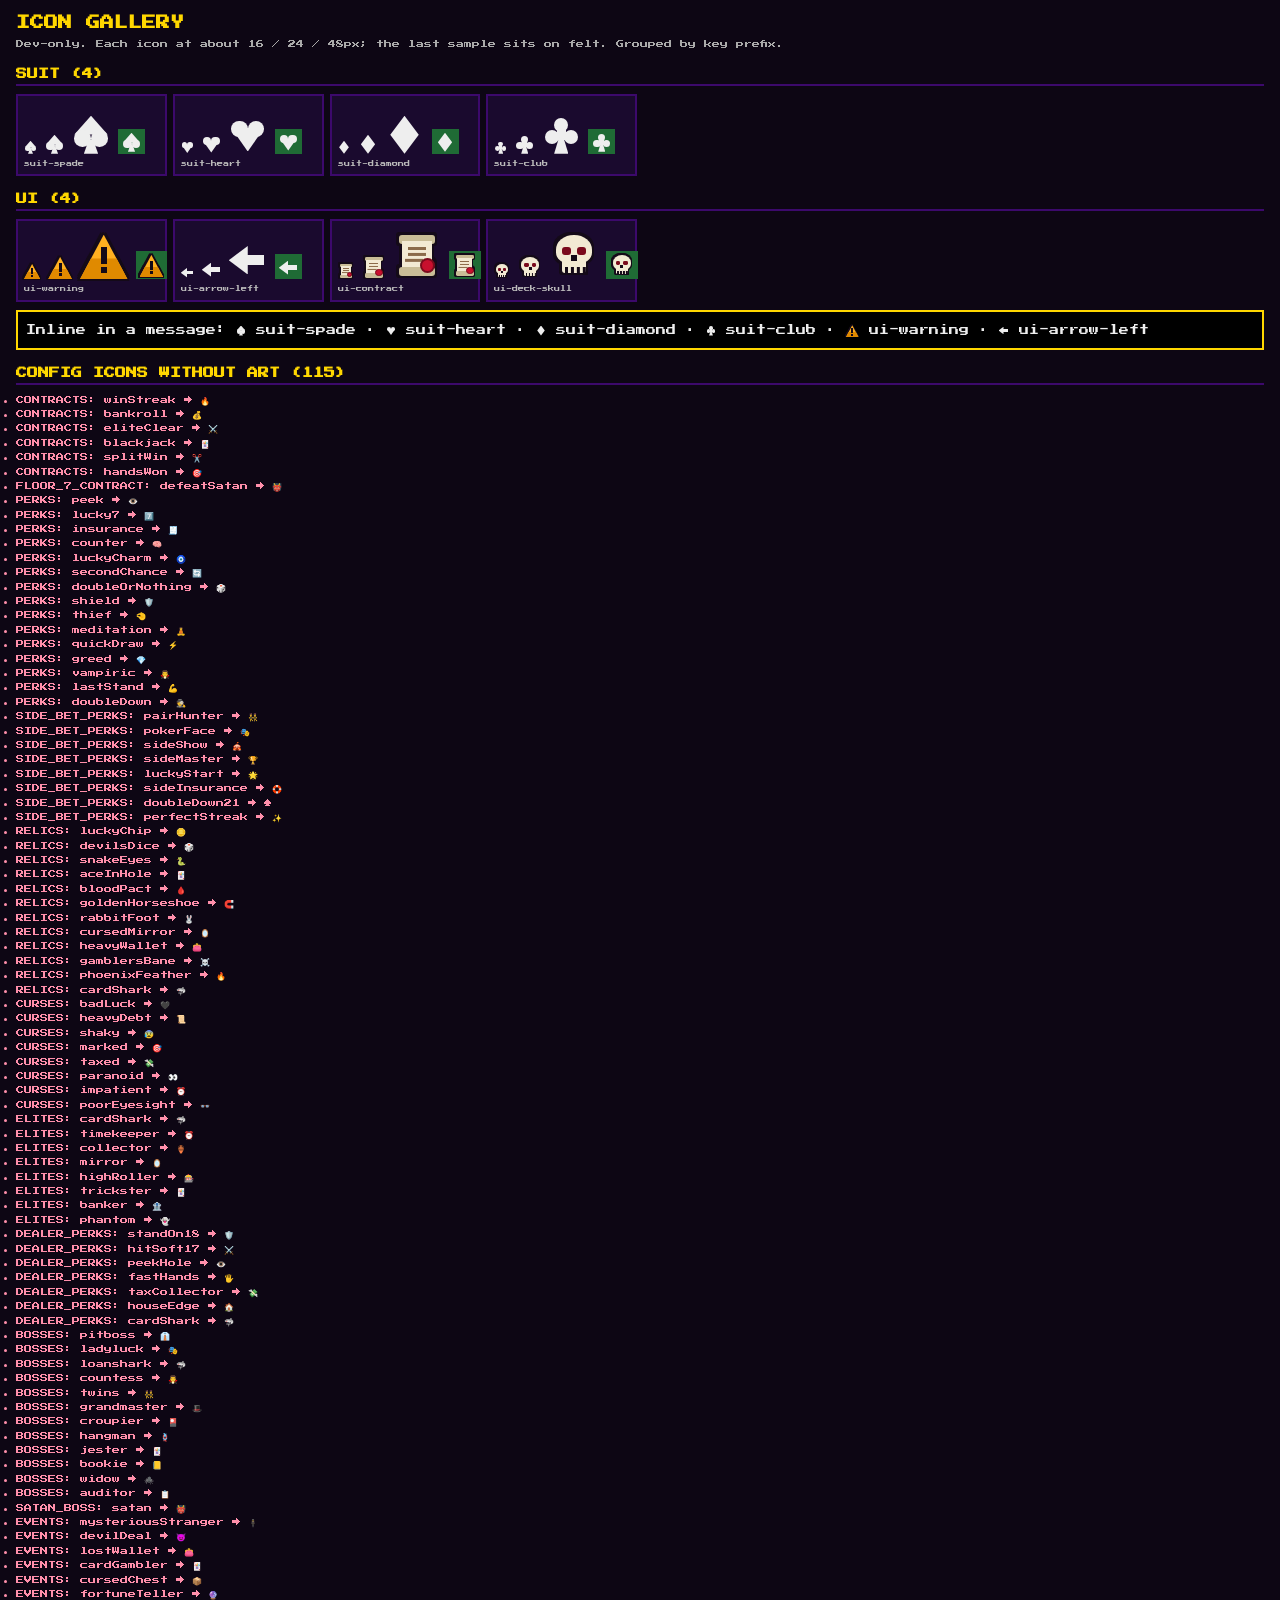
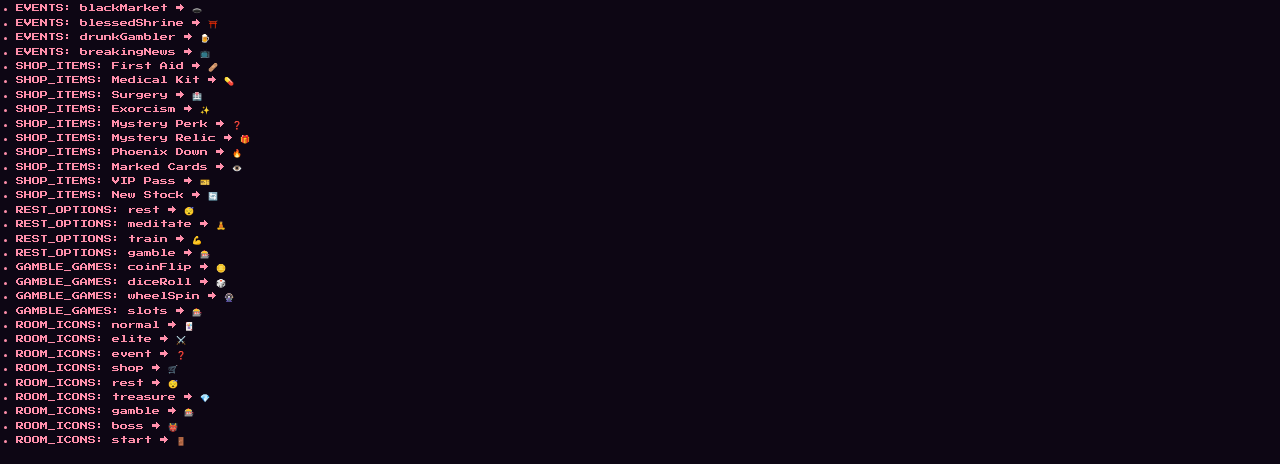
==== commit 925eaf13: "Pixel icons phase 1: card suits, warning, arrow, deck skull - Suit icons on card faces (game.js + an" ====
--- a/docs/icon-gallery.html
+++ b/docs/icon-gallery.html
@@ -28,8 +28,8 @@
 <body>
     <h1>ICON GALLERY</h1>
     <p class="note">Dev-only. Each icon at about 16 / 24 / 48px; the last sample sits on felt. Grouped by key prefix.</p>
+    <div id="gallery"></div>
     <div id="missing"></div>
-    <div id="gallery"></div>
 
     <script src="../js/config.js"></script>
     <script src="../js/sprites.js"></script>
--- a/style.css
+++ b/style.css
@@ -337,8 +337,7 @@
     box-shadow: 1px 1px 3px rgba(0,0,0,0.5);
 }
 
-.deck-card::before {
-    content: '💀';
+.deck-card .px-icon {
     position: absolute;
     top: 50%;
     left: 50%;
@@ -3021,10 +3020,14 @@
 }
 
 .changelog-changes li::before {
-    content: '▸';
-    position: absolute;
-    left: 0;
-    color: var(--gold);
+    content: '';
+    position: absolute;
+    left: 2px;
+    top: 9px;
+    width: 6px;
+    height: 8px;
+    background: var(--gold);
+    clip-path: polygon(0 0, 100% 50%, 0 100%);
 }
 
 /* Options Menu */
@@ -4266,19 +4269,24 @@
     outline-offset: 3px;
 }
 .map-node.contract-risk::after {
-    content: '⚠';
+    /* Pixel warning sign: amber triangle from two gradients, black "!" on top */
+    content: '!';
     position: absolute;
     top: -9px;
     right: -9px;
     width: 18px;
     height: 18px;
-    display: flex;
-    align-items: center;
-    justify-content: center;
-    background: #000;
+    box-sizing: border-box;
+    padding-top: 6px;
+    text-align: center;
+    background:
+        linear-gradient(to bottom right, transparent 48%, var(--warn) 50%) left 1px bottom 1px / 7px 11px no-repeat,
+        linear-gradient(to bottom left, transparent 48%, var(--warn) 50%) right 1px bottom 1px / 7px 11px no-repeat,
+        #000;
     border: 2px solid var(--warn);
-    color: var(--warn);
-    font-size: var(--fs-xs);
+    color: #000;
+    font-size: 6px;
+    line-height: 1;
 }
 .map-node.contract-risk.available {
     animation: mapPulseWarn 1.2s ease-in-out infinite;
--- a/icons.css
+++ b/icons.css
@@ -81,3 +81,46 @@
     --mint: #3ddc97;
     --pink: #ff8fab;
 }
+
+/* ===== Icon art (one block per icon; parts listed in IconSprites.define) ===== */
+/* @gen:start */
+
+/* --- Glyphs: card suits (currentColor, no outline, 1em box so they sit in card text) --- */
+.px-icon--suit-spade { filter:none;width:1em;height:1em;--u:calc(1em / 16);vertical-align:-0.1em }
+.px-icon--suit-spade .point { --x:1;--y:0;--w:14;--h:11;--c:currentColor;--clip:polygon(50% 0%, 100% 72%, 0% 72%) }
+.px-icon--suit-spade .lobe-l { --x:1;--y:6;--w:7;--h:7;--c:currentColor;border-radius:50% }
+.px-icon--suit-spade .lobe-r { --x:8;--y:6;--w:7;--h:7;--c:currentColor;border-radius:50% }
+.px-icon--suit-spade .stem { --x:5;--y:10;--w:6;--h:6;--c:currentColor;--clip:polygon(35% 0%, 65% 0%, 100% 100%, 0% 100%) }
+.px-icon--suit-heart { filter:none;width:1em;height:1em;--u:calc(1em / 16);vertical-align:-0.1em }
+.px-icon--suit-heart .lobe-l { --x:1;--y:2;--w:7;--h:7;--c:currentColor;border-radius:50% }
+.px-icon--suit-heart .lobe-r { --x:8;--y:2;--w:7;--h:7;--c:currentColor;border-radius:50% }
+.px-icon--suit-heart .tip { --x:1;--y:5;--w:14;--h:10;--c:currentColor;--clip:polygon(0% 0%, 100% 0%, 50% 100%) }
+.px-icon--suit-diamond { filter:none;width:1em;height:1em;--u:calc(1em / 16);vertical-align:-0.1em }
+.px-icon--suit-diamond .gem { --x:2;--y:0;--w:12;--h:16;--c:currentColor;--clip:polygon(50% 0%, 100% 50%, 50% 100%, 0% 50%) }
+.px-icon--suit-club { filter:none;width:1em;height:1em;--u:calc(1em / 16);vertical-align:-0.1em }
+.px-icon--suit-club .top { --x:5;--y:1;--w:6;--h:6;--c:currentColor;border-radius:50% }
+.px-icon--suit-club .left { --x:1;--y:6;--w:6;--h:6;--c:currentColor;border-radius:50% }
+.px-icon--suit-club .right { --x:9;--y:6;--w:6;--h:6;--c:currentColor;border-radius:50% }
+.px-icon--suit-club .core { --x:6;--y:5;--w:4;--h:5;--c:currentColor }
+.px-icon--suit-club .stem { --x:5;--y:9;--w:6;--h:7;--c:currentColor;--clip:polygon(35% 0%, 65% 0%, 100% 100%, 0% 100%) }
+
+/* --- Glyphs: UI --- */
+.px-icon--ui-warning .sign { --x:0;--y:1;--w:16;--h:15;--c:var(--flame);--clip:polygon(50% 0%, 100% 100%, 0% 100%) }
+.px-icon--ui-warning .shade { --x:0;--y:9;--w:16;--h:7;--c:#e08a00;--clip:polygon(23% 0%, 77% 0%, 100% 100%, 0% 100%) }
+.px-icon--ui-warning .bar { --x:7;--y:5;--w:2;--h:6;--c:var(--ink) }
+.px-icon--ui-warning .dot { --x:7;--y:12;--w:2;--h:2;--c:var(--ink) }
+.px-icon--ui-arrow-left { filter:none;width:1em;height:1em;--u:calc(1em / 16);vertical-align:-0.1em }
+.px-icon--ui-arrow-left .head { --x:0;--y:2;--w:8;--h:12;--c:currentColor;--clip:polygon(0% 50%, 100% 0%, 100% 100%) }
+.px-icon--ui-arrow-left .shaft { --x:7;--y:6;--w:8;--h:4;--c:currentColor }
+.px-icon--ui-contract .roll-top { --x:2;--y:1;--w:12;--h:3;--c:var(--bone-dk);--r:1 }
+.px-icon--ui-contract .sheet { --x:3;--y:3;--w:10;--h:10;--c:var(--bone) }
+.px-icon--ui-contract .lines { --x:5;--y:5;--w:6;--h:1;--c:#8b6b4a;--sh:0 calc(2 * var(--u)) 0 #8b6b4a, calc(-1 * var(--u)) calc(4 * var(--u)) 0 #8b6b4a }
+.px-icon--ui-contract .roll-bottom { --x:2;--y:12;--w:12;--h:3;--c:var(--bone-dk);--r:1 }
+.px-icon--ui-contract .seal { --x:9;--y:9;--w:5;--h:5;--c:var(--blood);border-radius:50%;--b:1;--bc:var(--blood-dk) }
+.px-icon--ui-deck-skull .cranium { --x:2;--y:1;--w:12;--h:10;--c:var(--bone);border-radius:50% 50% 40% 40% }
+.px-icon--ui-deck-skull .jaw { --x:4;--y:9;--w:8;--h:5;--c:var(--bone);--r:1 }
+.px-icon--ui-deck-skull .eye-l { --x:4;--y:5;--w:3;--h:3;--c:var(--blood-dk);--r:1 }
+.px-icon--ui-deck-skull .eye-r { --x:9;--y:5;--w:3;--h:3;--c:var(--blood-dk);--r:1 }
+.px-icon--ui-deck-skull .nose { --x:7;--y:8;--w:2;--h:2;--c:var(--ink) }
+.px-icon--ui-deck-skull .teeth { --x:5;--y:12;--w:1;--h:2;--c:var(--ink);--sh:calc(2 * var(--u)) 0 0 var(--ink),calc(4 * var(--u)) 0 0 var(--ink),calc(6 * var(--u)) 0 0 var(--ink) }
+/* @gen:end */
